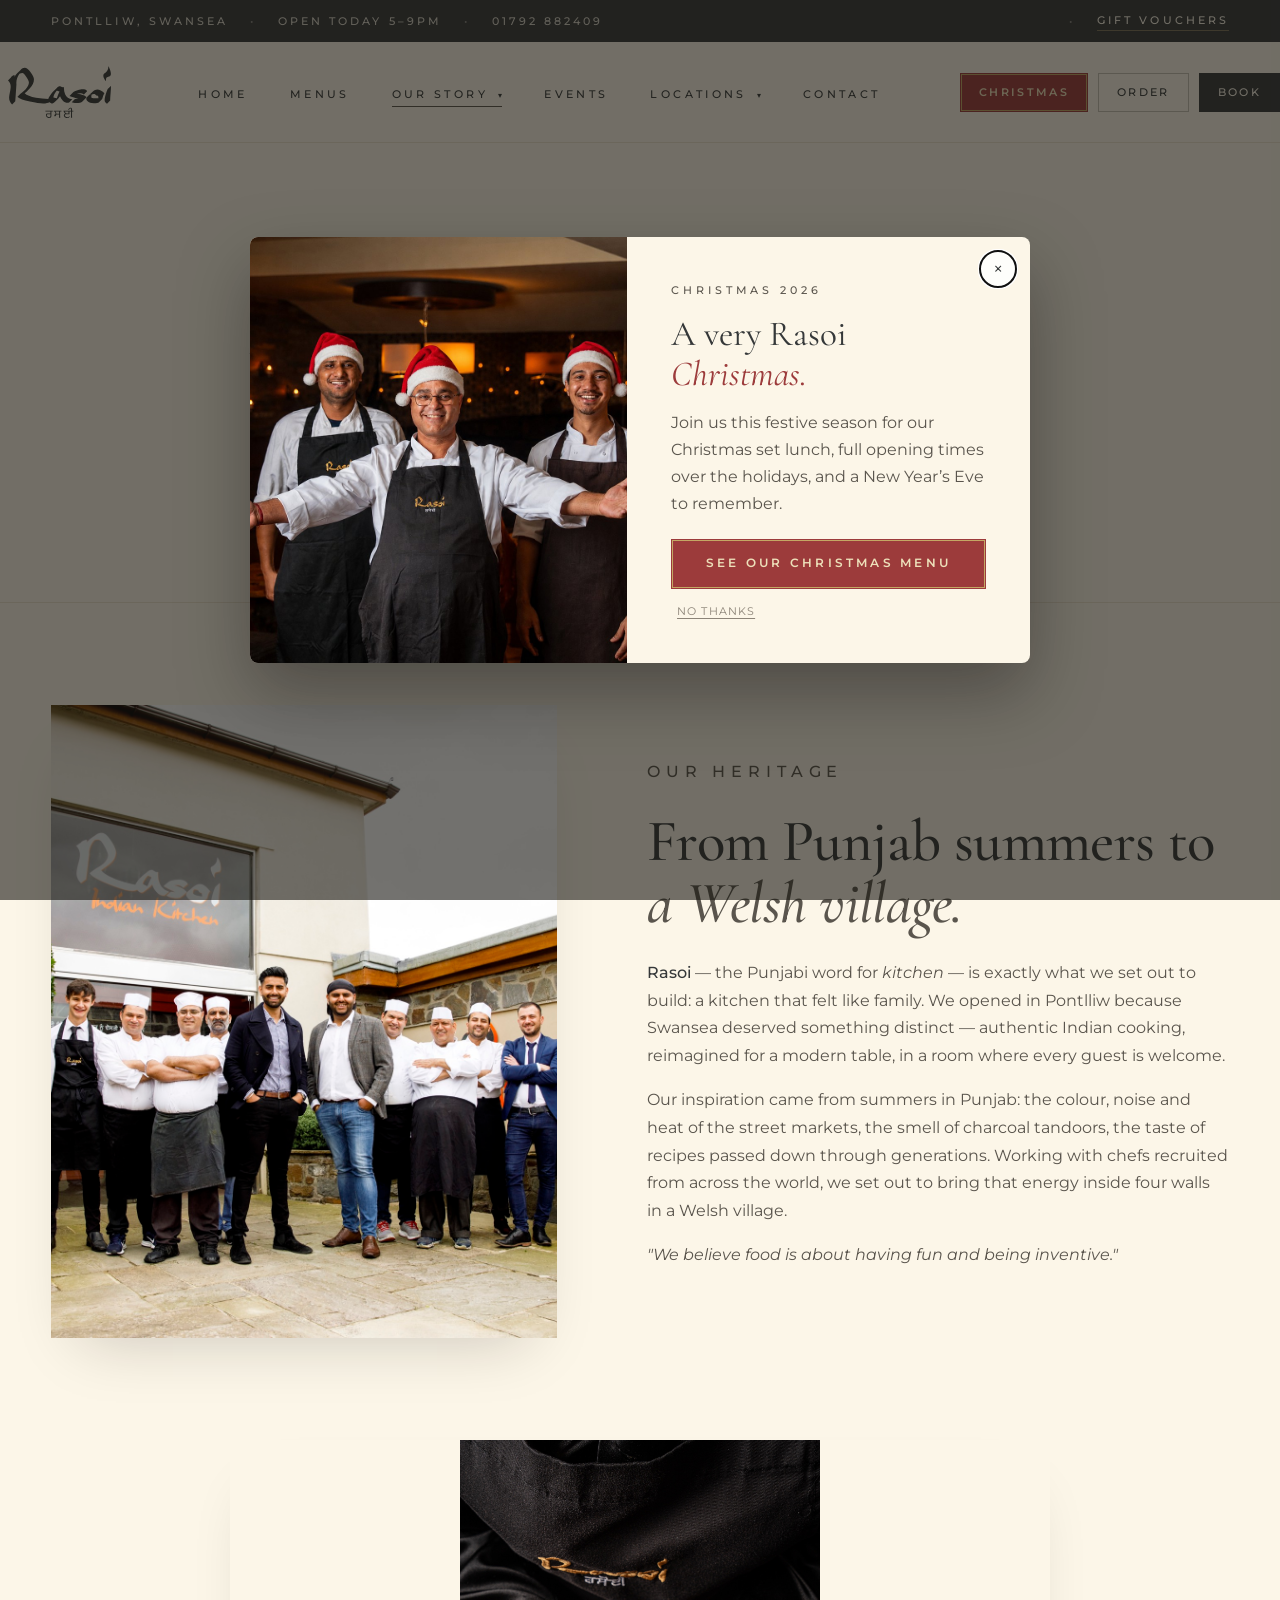
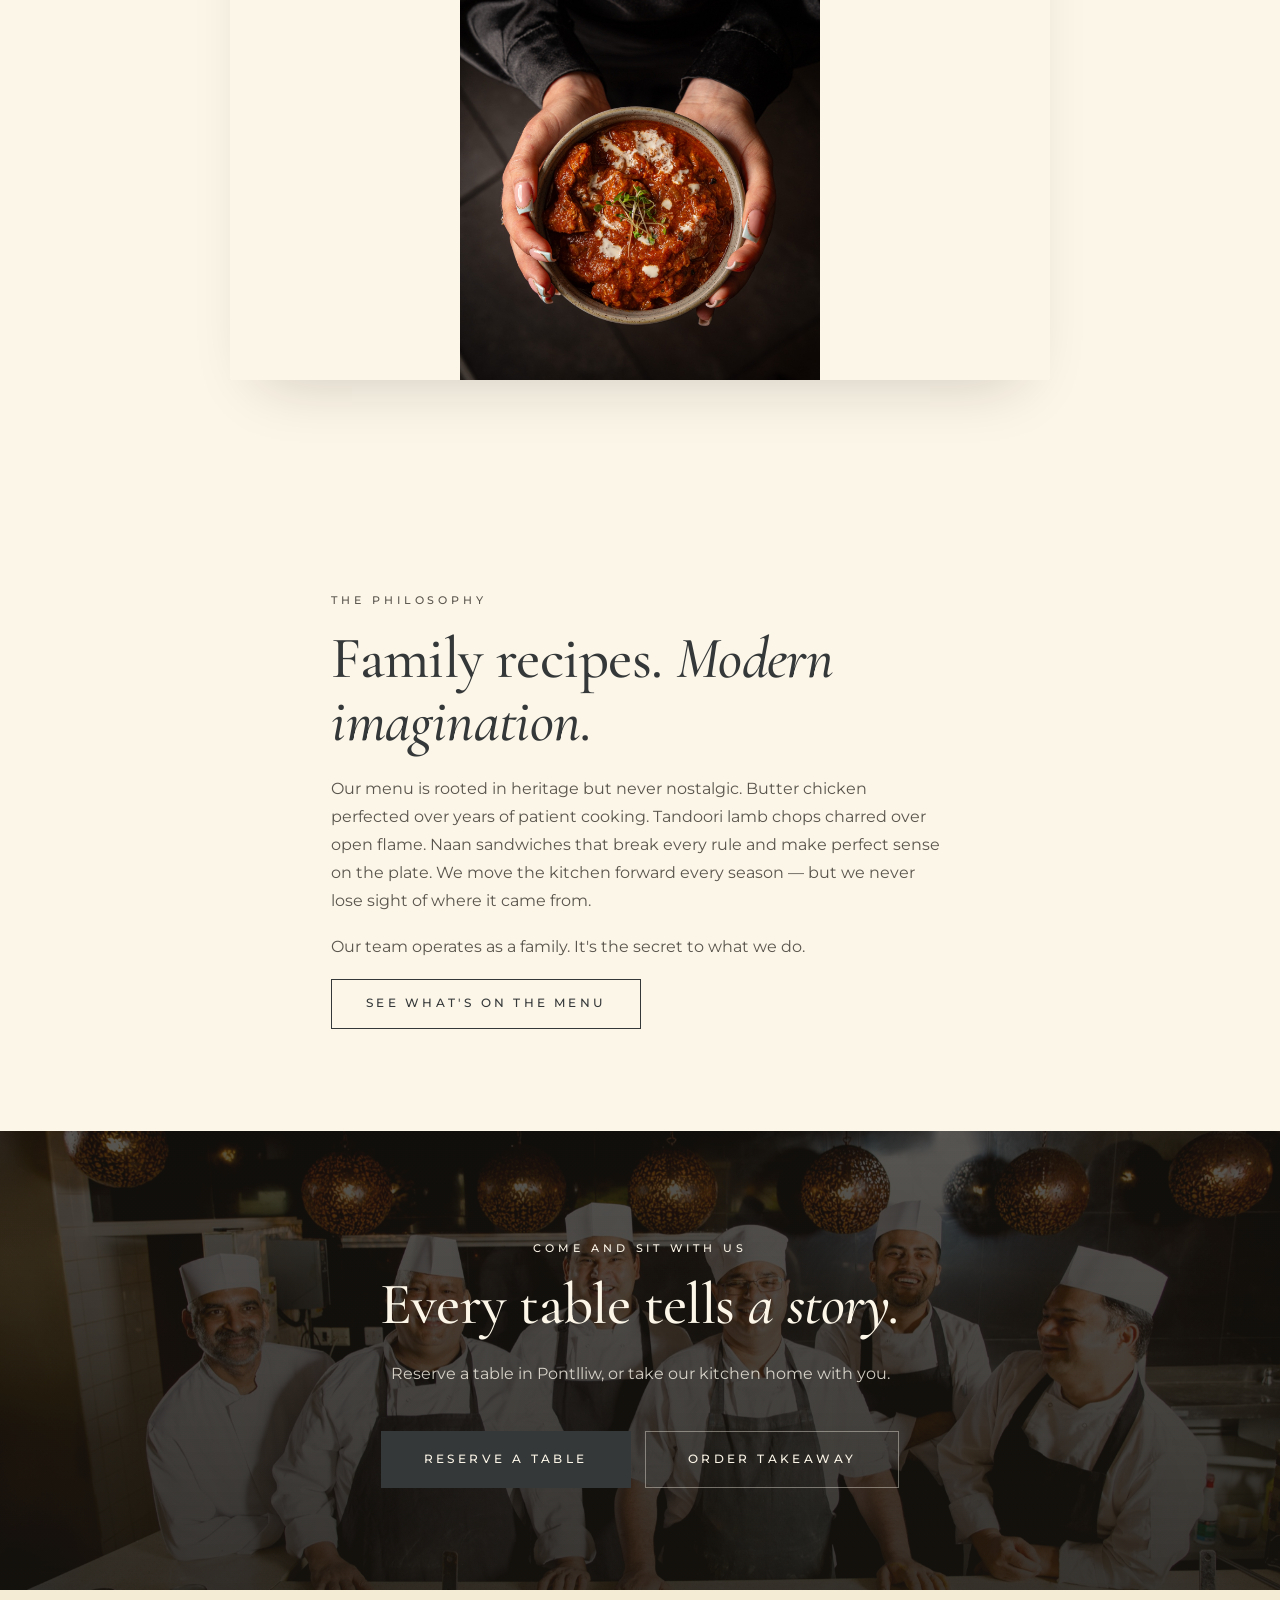
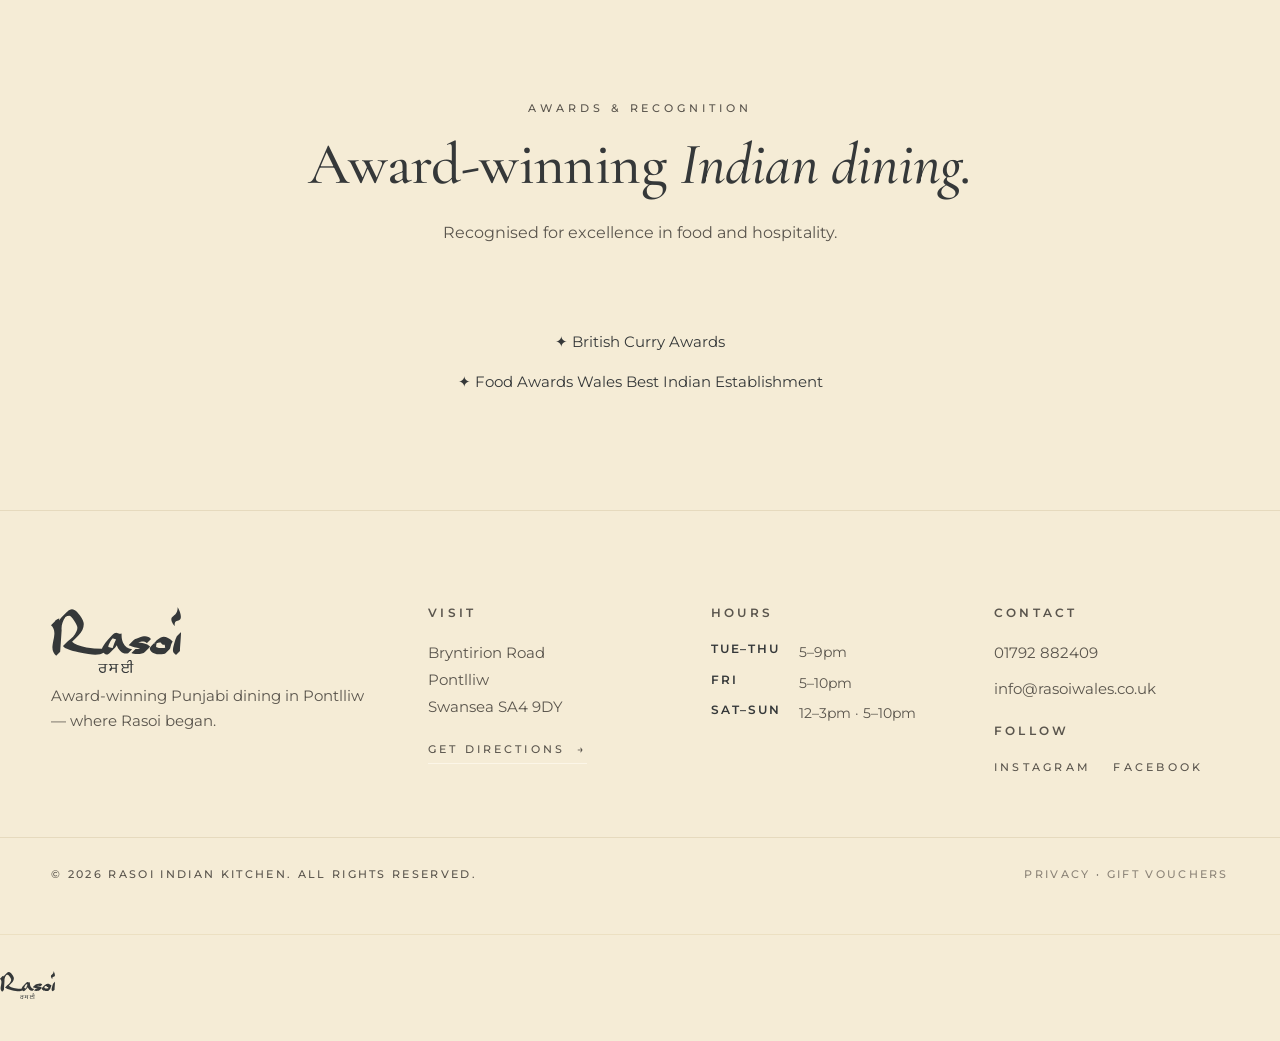
==== about.html @ b08702e2 "Show Christmas promo popup immediately instead of after a delay The 4s delay let anyone who clicked " ====
<!DOCTYPE html>
<html lang="en">
<head>
  <meta charset="UTF-8" />
  <meta name="viewport" content="width=device-width, initial-scale=1.0" />
  <title>Our Story · Rasoi Indian Kitchen</title>
  <meta name="description" content="Our story — Rasoi Indian Kitchen began in 2011 when brothers Jas and Suki Kullar converted a Pontlliw village pub into Wales' most-loved Punjabi restaurant." />
  <link rel="preconnect" href="https://fonts.googleapis.com" />
  <link rel="preconnect" href="https://fonts.gstatic.com" crossorigin />
  <link href="https://fonts.googleapis.com/css2?family=Cormorant+Garamond:ital,wght@0,400;0,500;0,600;1,400;1,500&family=Montserrat:wght@300;400;500;600&display=swap" rel="stylesheet" />
  <link rel="stylesheet" href="assets/styles.css?v=16" />
  <link rel="icon" type="image/png" href="assets/brand/Rasoi_GoldSanskrit.svg?v=2" />
  <link rel="canonical" href="https://www.rasoiindiankitchen.co.uk/about.html" />

  <style>
    /* "Come and sit with us" reserve background */
    .book::before {
      background:
        linear-gradient(180deg, rgba(23,20,15,0.72), rgba(23,20,15,0.86)),
        url('assets/images/rasoi-008.jpg') center/cover;
    }
  </style>

  <meta property="og:type" content="website" />
  <meta property="og:site_name" content="Rasoi Indian Kitchen" />
  <meta property="og:title" content="Our Story · Rasoi Indian Kitchen" />
  <meta property="og:description" content="Two brothers, family recipes and the original Rasoi — Pontlliw, since 2011." />
  <meta property="og:url" content="https://www.rasoiindiankitchen.co.uk/about.html" />
  <meta property="og:image" content="https://www.rasoiindiankitchen.co.uk/assets/images/interior-banquette.jpg" />
  <meta property="og:locale" content="en_GB" />
  <meta name="twitter:card" content="summary_large_image" />
  <meta name="twitter:image" content="https://www.rasoiindiankitchen.co.uk/assets/images/interior-banquette.jpg" />
</head>
<body>
  <div class="utility-bar">
    <div class="container utility-bar__inner">
      <span class="utility-bar__item">Pontlliw, Swansea</span>
      <span class="utility-bar__divider">•</span>
      <span class="utility-bar__item">Open today 5–9pm</span>
      <span class="utility-bar__divider">•</span>
      <a class="utility-bar__item" href="tel:01792882409">01792 882409</a>
      <span class="utility-bar__divider utility-bar__divider--push">•</span>
      <a class="utility-bar__item utility-bar__item--accent" href="https://app.squareup.com/gift/MLWVNGW1SMGBS/order" target="_blank" rel="noopener">Gift Vouchers</a>
    </div>
  </div>

  <header class="header" id="site-header">
    <div class="container header__inner">
      <a href="index.html" class="logo"><img src="assets/brand/Rasoi_GoldSanskrit.svg?v=2" alt="Rasoi" /></a>
      <nav class="nav" id="primary-nav" aria-label="Primary">
        <ul>
          <li><a href="index.html">Home</a></li>
          <li><a href="menus.html">Menus</a></li>
          <li class="has-dropdown">
            <a href="about.html" class="active" aria-haspopup="true" aria-expanded="false">Our Story <span class="caret" aria-hidden="true">▾</span></a>
            <ul class="dropdown" role="menu">
              <li role="none"><a role="menuitem" href="about.html" class="active">Our Story <span class="dropdown__sub">Family recipes &amp; heritage</span></a></li>
              <li role="none"><a role="menuitem" href="charity.html">Charity <span class="dropdown__sub">Giving back, in India &amp; the UK</span></a></li>
            </ul>
          </li>
          <li><a href="events.html">Events</a></li>
          <li class="has-dropdown">
            <a href="#" aria-haspopup="true" aria-expanded="false">Locations <span class="caret" aria-hidden="true">▾</span></a>
            <ul class="dropdown" role="menu">
              <li role="none"><a role="menuitem" href="contact.html">Rasoi Indian Kitchen <span class="dropdown__sub">Pontlliw SA4 9DY</span></a></li>
              <li role="none"><a role="menuitem" href="https://rasoiwaterfront.co.uk" target="_blank" rel="noopener">Rasoi Waterfront <span class="dropdown__sub">Swansea SA1 8PL</span></a></li>
              <li role="none"><a role="menuitem" href="https://www.rasoi-catering.co.uk/" target="_blank" rel="noopener">Rasoi Catering <span class="dropdown__sub">Outdoor &amp; off-site events</span></a></li>
            </ul>
          </li>
          <li><a href="contact.html">Contact</a></li>
          <li class="nav-mobile-extra"><a href="https://app.squareup.com/gift/MLWVNGW1SMGBS/order" target="_blank" rel="noopener">Gift Vouchers</a></li>
        </ul>
      </nav>
      <div class="header__cta">
        <a href="christmas.html" class="btn btn--christmas btn--sm">Christmas</a>
        <a href="https://rasoi-takeaway.square.site/" target="_blank" rel="noopener" class="btn btn--ghost btn--sm">Order</a>
        <a href="https://www.sevenrooms.com/landing/rasoibryntirionroad" target="_blank" rel="noopener" class="btn btn--primary btn--sm">Book</a>
      </div>
      <button class="nav-toggle" aria-expanded="false" aria-controls="primary-nav" aria-label="Toggle navigation">
        <span></span><span></span><span></span>
      </button>
    </div>
  </header>

  <section class="page-hero">
    <div class="container">
      <p class="eyebrow eyebrow--center">Our Story</p>
      <h1 class="display">A family kitchen <em>with a story to tell.</em></h1>
      <p>It started in 2011 — Jas and Suki Kullar, barely out of their teens, opening Rasoi in a quiet Pontlliw village.
        Built on family recipes, bold ambition and a desire to show Swansea a different side of Indian cooking —
        generous, modern, and rooted in something real.</p>
    </div>
  </section>

  <section class="about-lead">
    <div class="container about-lead__grid">
      <div class="about-lead__media">
        <img src="assets/images/rasoi-011.jpg" alt="The Rasoi team standing outside the Pontlliw restaurant" />
      </div>
      <div class="about-lead__copy">
        <p class="eyebrow">Our Heritage</p>
        <h2 class="display">From Punjab summers to <em>a Welsh village.</em></h2>
        <p><strong>Rasoi</strong> — the Punjabi word for <em>kitchen</em> — is exactly what we set out to build:
          a kitchen that felt like family. We opened in Pontlliw because Swansea deserved
          something distinct — authentic Indian cooking, reimagined for a modern table, in a room
          where every guest is welcome.</p>
        <p>Our inspiration came from summers in Punjab: the colour, noise and heat of the street
          markets, the smell of charcoal tandoors, the taste of recipes passed down through
          generations. Working with chefs recruited from across the world, we set out to bring
          that energy inside four walls in a Welsh village.</p>
        <p><em>"We believe food is about having fun and being inventive."</em></p>
      </div>
    </div>
  </section>

  <section class="section about-feature-image">
    <div class="container">
      <figure class="about-feature-image__wrap">
        <img src="assets/images/rasoi-035.jpg" alt="At the Rasoi pass — chef finishing a dish" loading="lazy" />
      </figure>
    </div>
  </section>

  <section class="section">
    <div class="container about-philosophy__inner">
      <div class="about-philosophy__copy">
        <p class="eyebrow">The Philosophy</p>
        <h2 class="display">Family recipes. <em>Modern imagination.</em></h2>
        <p>Our menu is rooted in heritage but never nostalgic. Butter chicken perfected over years
          of patient cooking. Tandoori lamb chops charred over open flame. Naan sandwiches that
          break every rule and make perfect sense on the plate. We move the kitchen forward every
          season — but we never lose sight of where it came from.</p>
        <p>Our team operates as a family. It's the secret to what we do.</p>
        <a href="menus.html" class="btn btn--outline">See what's on the menu</a>
      </div>
    </div>
  </section>

  <section class="section book" id="book">
    <div class="container book__inner">
      <p class="eyebrow eyebrow--center">Come and sit with us</p>
      <h2 class="display">Every table tells <em>a story.</em></h2>
      <p>Reserve a table in Pontlliw, or take our kitchen home with you.</p>
      <div class="book__ctas">
        <a href="https://www.sevenrooms.com/landing/rasoibryntirionroad" target="_blank" rel="noopener" class="btn btn--primary btn--large">Reserve a table</a>
        <a href="https://rasoi-takeaway.square.site/" target="_blank" rel="noopener" class="btn btn--ghost btn--large">Order takeaway</a>
      </div>
    </div>
  </section>

  <section class="section section--light">
    <div class="container">
      <div class="section__head section__head--center" style="text-align:center; margin-left:auto; margin-right:auto;">
        <p class="eyebrow eyebrow--center">Awards &amp; Recognition</p>
        <h2 class="display">Award-winning <em>Indian dining.</em></h2>
        <p style="max-width: 56ch; margin: 14px auto 0; color: var(--charcoal);">Recognised for excellence in food and hospitality.</p>
      </div>
      <div style="margin-top: 40px; text-align: center;">
        <ul class="plain-list" style="font-size: 16px; line-height: 2;">
          <li>✦ British Curry Awards</li>
          <li>✦ Food Awards Wales Best Indian Establishment</li>
        </ul>
      </div>
    </div>
  </section>

  <footer class="footer">
    <div class="container footer__grid">
      <div class="footer__brand">
        <img src="assets/brand/Rasoi_GoldSanskrit.svg?v=2" alt="Rasoi" class="footer__logo" />
        <p>Award-winning Punjabi dining in Pontlliw — where Rasoi began.</p>
      </div>
      <div class="footer__col">
        <h4>Visit</h4>
        <address>Bryntirion Road<br/>Pontlliw<br/>Swansea SA4 9DY</address>
        <a href="https://maps.google.com/?q=Rasoi+Indian+Kitchen+Pontlliw" target="_blank" rel="noopener" class="link-arrow link-arrow--light">Get directions</a>
      </div>
      <div class="footer__col">
        <h4>Hours</h4>
        <dl class="hours">
                    <dt>Tue–Thu</dt><dd>5–9pm</dd>
          <dt>Fri</dt><dd>5–10pm</dd>
          <dt>Sat–Sun</dt><dd>12–3pm · 5–10pm</dd>
        </dl>
      </div>
      <div class="footer__col">
        <h4>Contact</h4>
        <ul class="plain-list">
          <li><a href="tel:01792882409">01792 882409</a></li>
          <li><a href="mailto:info@rasoiwales.co.uk">info@rasoiwales.co.uk</a></li>
        </ul>
        <h4 class="mt">Follow</h4>
        <ul class="social">
          <li><a href="https://instagram.com/rasoiwales" target="_blank" rel="noopener">Instagram</a></li>
          <li><a href="https://facebook.com/rasoiindiankitchen" target="_blank" rel="noopener">Facebook</a></li>
        </ul>
      </div>
    </div>
    <div class="container footer__legal">
      <p>&copy; <span id="year">2026</span> Rasoi Indian Kitchen. All rights reserved.</p>
      <p><a href="#">Privacy</a> · <a href="https://app.squareup.com/gift/MLWVNGW1SMGBS/order" target="_blank" rel="noopener">Gift Vouchers</a></p>
    </div>
    <div class="container footer__sanskrit"><img src="assets/brand/Rasoi_GoldSanskrit.svg?v=2" alt="ਰਸੋਈ" /></div>
  </footer>

  <script src="assets/script.js?v=17"></script>
</body>
</html>
---- assets/styles.css ----
/* =====================================================
   Rasoi Waterfront — elegant cream + antique gold
   Refined serif display · Clean light sans · Minimal, image-led
   ===================================================== */

:root {
  /* Warm cream base palette — slightly lifted for a lighter feel */
  --cream:        #fcf6e8;
  --cream-2:      #f5ecd6;
  --paper:        #f0e6cb;
  --ivory:        #faf2dd;
  --sand:         #e8dcbc;

  --ink:          #353839;
  --ink-2:        #3b3731;
  --charcoal:     #5a554d;
  --muted:        #8c8478;

  --black:        #1F2228;
  --black-soft:   rgba(31,34,40,0.92);

  --gold-700:     #9b7a36;
  --gold-600:     #b29051;
  --gold-500:     #C4A764;
  --gold-400:     #d2b478;
  --gold-300:     #e0c89b;
  --gold-100:     #ede0ba;

  --border:       rgba(138,106,47,0.22);
  --border-soft:  rgba(138,106,47,0.14);

  --festive-red:  #9c3b3b;

  --bg:           var(--cream);
  --fg:           var(--ink);

  /* Typography — serif display + light sans */
  --font-display: 'Cormorant Garamond', 'Playfair Display', Georgia, serif;
  --font-body:    'Montserrat', 'Helvetica Neue', Helvetica, Arial, sans-serif;
  --font-serif:   'Cormorant Garamond', Georgia, serif;

  /* Layout */
  --container: 1280px;
  --gutter: clamp(20px, 4vw, 52px);
  --section-y: clamp(64px, 8vw, 120px);
  --radius-sm: 2px;
  --radius: 4px;
  --radius-lg: 8px;

  --easing: cubic-bezier(.2,.7,.2,1);
}

/* -------- Reset -------- */
*, *::before, *::after { box-sizing: border-box; }
html { scroll-behavior: smooth; -webkit-text-size-adjust: 100%; }
body {
  margin: 0;
  font-family: var(--font-body);
  font-weight: 400;
  color: var(--fg);
  background: var(--bg);
  line-height: 1.7;
  font-size: 16px;
  -webkit-font-smoothing: antialiased;
  -moz-osx-font-smoothing: grayscale;
}
img { max-width: 100%; display: block; height: auto; }
a { color: inherit; text-decoration: none; transition: color .25s var(--easing); }
button { font-family: inherit; cursor: pointer; border: 0; background: none; }
ul { margin: 0; padding: 0; list-style: none; }

/* -------- Typography -------- */
h1, h2, h3, h4, h5, h6 {
  font-family: var(--font-display);
  font-weight: 400;
  line-height: 1.18;
  letter-spacing: 0;
  color: var(--ink);
  margin: 0 0 0.5em;
  text-transform: none;
}

.display {
  font-family: var(--font-display);
  font-weight: 500;
  line-height: 1.06;
  letter-spacing: -0.01em;
  font-size: clamp(2.3rem, 4.6vw, 4.2rem);
  color: var(--ink);
  margin: 0 0 0.4em;
  text-transform: none;
}
.display em {
  font-style: italic;
  font-weight: 500;
  color: var(--ink);
}

h3 {
  font-weight: 500;
  font-size: clamp(1.3rem, 1.8vw, 1.55rem);
  letter-spacing: 0.01em;
}
h4 {
  font-size: 0.72rem;
  letter-spacing: 0.28em;
  color: var(--ink);
  font-weight: 600;
  text-transform: uppercase;
  font-family: var(--font-body);
}

p { margin: 0 0 1em; color: var(--charcoal); }
.lead {
  font-size: clamp(1rem, 1.15vw, 1.12rem);
  color: var(--charcoal);
  max-width: 58ch;
  font-weight: 400;
  line-height: 1.75;
}

.eyebrow {
  display: inline-block;
  font-family: var(--font-body);
  font-size: 0.68rem;
  font-weight: 500;
  letter-spacing: 0.36em;
  text-transform: uppercase;
  color: var(--charcoal);
  margin: 0 0 1.5em;
  padding: 0;
  position: relative;
}
.eyebrow::before {
  display: none;
}
.eyebrow--center {
  padding: 0;
}
.eyebrow--center::before,
.eyebrow--center::after {
  display: none;
}
.eyebrow--center::before { left: 0; }
.eyebrow--center::after { right: 0; }

.ornament {
  display: none;
}
.ornament::before,
.ornament::after {
  display: none;
}
.ornament__diamond {
  display: none;
}

/* -------- Layout -------- */
.container {
  max-width: var(--container);
  margin: 0 auto;
  padding: 0 var(--gutter);
}
.section { padding: var(--section-y) 0; background: var(--cream); }
.section--ivory { background: var(--ivory); }
.section--paper { background: var(--paper); }
.section--light { background: var(--cream-2); }
.section--dark  { background: var(--black); color: var(--cream); }
.section--dark h1,
.section--dark h2,
.section--dark h3,
.section--dark h4,
.section--dark .display { color: var(--cream); }
.section--dark .display em { color: var(--cream); }
.section--dark p, .section--dark .lead { color: rgba(247,242,230,0.78); }
.section--dark .eyebrow { color: rgba(247,242,230,0.6); }
.section--dark .eyebrow::before,
.section--dark .eyebrow::after { display: none; }

.section__head { max-width: 680px; margin: 0 0 80px; }
.section__head--center { margin-left: auto; margin-right: auto; text-align: center; }
.section__foot { text-align: center; margin-top: 72px; }

.mt { margin-top: 1.4rem; }

/* -------- Buttons -------- */
.btn {
  display: inline-flex;
  align-items: center;
  justify-content: center;
  gap: 10px;
  padding: 14px 34px;
  font-family: var(--font-body);
  font-size: 0.72rem;
  font-weight: 500;
  letter-spacing: 0.28em;
  text-transform: uppercase;
  border-radius: 0;
  border: 1px solid transparent;
  transition: all .3s var(--easing);
  white-space: nowrap;
  cursor: pointer;
}
.btn--large { padding: 17px 42px; font-size: 0.76rem; }
.btn--primary {
  background: var(--ink);
  color: var(--cream);
  border-color: var(--ink);
}
.btn--primary:hover { background: var(--charcoal); border-color: var(--charcoal); color: var(--cream); }
.btn--outline {
  background: transparent;
  color: var(--ink);
  border-color: var(--ink);
}
.btn--outline:hover { background: var(--ink); color: var(--cream); }
.btn--ghost {
  background: transparent;
  color: var(--cream);
  border-color: rgba(247,242,230,0.4);
}
.btn--ghost:hover { background: rgba(247,242,230,0.08); border-color: var(--cream); color: var(--cream); }
.btn--gold {
  background: var(--ink);
  color: var(--cream);
  border-color: var(--ink);
}
.btn--gold:hover { background: var(--charcoal); border-color: var(--charcoal); }
.btn--christmas {
  background: var(--festive-red);
  color: var(--gold-100);
  border-color: var(--festive-red);
  font-weight: 600;
  box-shadow: 0 0 0 1px var(--gold-500) inset;
}
.btn--christmas:hover {
  background: #7d2f2f;
  border-color: #7d2f2f;
  color: #fff;
}

.link-arrow {
  display: inline-flex;
  align-items: center;
  gap: 12px;
  font-family: var(--font-body);
  font-size: 0.7rem;
  font-weight: 500;
  letter-spacing: 0.28em;
  text-transform: uppercase;
  color: var(--charcoal);
  padding-bottom: 4px;
  border-bottom: 1px solid var(--charcoal);
  align-self: flex-start;
}
.link-arrow::after { content: "→"; transition: transform .25s var(--easing); }
.link-arrow:hover::after { transform: translateX(5px); }
.link-arrow:hover { color: var(--ink); }
.link-arrow--light { color: var(--cream); border-color: var(--cream); }
.link-arrow--light:hover { color: var(--cream); }

/* -------- Utility bar -------- */
.utility-bar {
  background: var(--ink);
  color: var(--cream);
  font-size: 0.68rem;
  letter-spacing: 0.28em;
  text-transform: uppercase;
  padding: 11px 0;
  font-weight: 500;
}
.utility-bar__inner {
  display: flex;
  gap: 22px;
  justify-content: center;
  flex-wrap: wrap;
  align-items: center;
}
.utility-bar__item { color: var(--cream); opacity: 0.82; }
.utility-bar__item:hover { color: var(--cream); opacity: 1; }
.utility-bar__divider { color: var(--cream); opacity: 0.4; }

/* -------- Header -------- */
.header {
  position: sticky;
  top: 0;
  z-index: 50;
  background: var(--cream);
  border-bottom: 1px solid var(--border-soft);
  transition: background .3s var(--easing), box-shadow .3s var(--easing);
}
.header.is-scrolled {
  background: rgba(250,246,238,0.94);
  backdrop-filter: blur(10px);
  -webkit-backdrop-filter: blur(10px);
  box-shadow: 0 4px 22px rgba(23,20,15,0.08);
}
.header__inner {
  display: grid;
  grid-template-columns: auto 1fr auto;
  align-items: center;
  gap: 32px;
  padding: 22px 0;
}
.logo {
  display: flex;
  flex-direction: column;
  align-items: center;
  line-height: 1;
  padding: 2px 8px;
}
.logo img { height: 52px; width: auto; display: block; }
.logo__sub {
  display: block;
  font-family: var(--font-serif);
  font-size: 0.72rem;
  color: var(--charcoal);
  letter-spacing: 0.12em;
  margin-top: 4px;
}

.nav ul {
  display: flex;
  gap: 42px;
  justify-content: center;
}
.nav a {
  font-family: var(--font-body);
  font-size: 0.7rem;
  font-weight: 500;
  letter-spacing: 0.3em;
  text-transform: uppercase;
  color: var(--ink);
  padding: 6px 0;
  position: relative;
}
.nav a::after {
  content: "";
  position: absolute;
  left: 50%; right: 50%;
  bottom: 0;
  height: 1px;
  background: var(--charcoal);
  transition: all .3s var(--easing);
}
.nav a:hover::after, .nav a.active::after { left: 0; right: 0; }
.nav a:hover, .nav a.active { color: var(--ink); }

/* Dropdown menu */
.has-dropdown { position: relative; }
.has-dropdown > a .caret {
  display: inline-block;
  font-size: 0.7em;
  margin-left: 4px;
  transition: transform .25s var(--easing);
  letter-spacing: 0;
}
.has-dropdown:hover > a .caret { transform: translateY(2px); }
.dropdown {
  position: absolute;
  top: calc(100% + 14px);
  left: 50%;
  transform: translateX(-50%) translateY(-6px);
  min-width: 280px;
  background-color: #fcf6e8 !important;
  background-image: none !important;
  border: 1px solid var(--border);
  box-shadow: 0 24px 60px -8px rgba(23,20,15,0.45), 0 4px 12px rgba(23,20,15,0.18);
  padding: 12px 0;
  list-style: none;
  margin: 0;
  display: flex !important;
  flex-direction: column;
  gap: 0;
  visibility: hidden;
  opacity: 0;
  pointer-events: none;
  z-index: 100;
  isolation: isolate;
}
/* Invisible hover bridge so the cursor can travel from trigger → dropdown
   without crossing a dead zone that closes the menu. */
.dropdown::before {
  content: "";
  position: absolute;
  top: -18px;
  left: 0;
  right: 0;
  height: 18px;
  background: transparent;
}
.has-dropdown:hover .dropdown,
.has-dropdown:focus-within .dropdown,
.has-dropdown.is-open .dropdown {
  visibility: visible !important;
  opacity: 1 !important;
  pointer-events: auto !important;
  transform: translateX(-50%) translateY(0);
}
.dropdown li { width: 100%; }
.dropdown a {
  display: block;
  padding: 14px 24px;
  font-family: var(--font-body);
  text-transform: none;
  letter-spacing: 0.02em;
  font-size: 0.92rem;
  font-weight: 500;
  color: var(--ink);
  border-bottom: 1px solid var(--border-soft);
}
.dropdown li:last-child a { border-bottom: none; }
.dropdown a::after { display: none; }
.dropdown a:hover { background: var(--ivory); color: var(--ink); }
.dropdown__sub {
  display: block;
  font-size: 0.66rem;
  letter-spacing: 0.16em;
  text-transform: uppercase;
  color: var(--charcoal);
  font-weight: 400;
  margin-top: 4px;
}

/* Utility bar accent + push spacer */
.utility-bar__divider--push { margin-left: auto; }
.utility-bar__item--accent {
  color: var(--cream) !important;
  opacity: 1 !important;
  border-bottom: 1px solid rgba(228,200,139,0.4);
  padding-bottom: 1px;
}
.utility-bar__item--accent:hover { color: #fff !important; border-color: var(--cream); }

/* Compact button + header CTA stack */
.btn--sm {
  padding: 10px 18px;
  font-size: 0.66rem;
  letter-spacing: 0.22em;
}
.header__cta {
  display: flex;
  gap: 10px;
  align-items: center;
}
/* Inline icon (e.g. takeaway bag on Order button) */
.btn-icon {
  display: inline-block;
  vertical-align: -2px;
  margin-right: 6px;
  flex-shrink: 0;
}
.btn--sm .btn-icon { width: 12px; height: 12px; margin-right: 5px; vertical-align: -1px; }
.header__cta .btn--ghost {
  color: var(--ink);
  border-color: rgba(23,20,15,0.25);
  background: transparent;
}
.header__cta .btn--ghost:hover {
  background: rgba(23,20,15,0.04);
  border-color: var(--ink);
  color: var(--ink);
}

.nav-toggle {
  display: none;
  width: 40px;
  height: 40px;
  flex-direction: column;
  justify-content: center;
  gap: 5px;
  padding: 0 8px;
}
.nav-toggle span {
  height: 1px;
  background: var(--ink);
  transition: all .3s var(--easing);
}

/* -------- Hero — image-led, minimal text -------- */
.hero {
  position: relative;
  min-height: min(72vh, 680px);
  display: flex;
  align-items: center;
  color: var(--cream);
  overflow: hidden;
  isolation: isolate;
  background: var(--black);
}
.hero__media { position: absolute; inset: 0; z-index: -1; }
.hero__media img { width: 100%; height: 100%; object-fit: cover; opacity: 0.7; }
.hero__overlay {
  position: absolute; inset: 0;
  background:
    linear-gradient(180deg, rgba(23,20,15,0.38) 0%, rgba(23,20,15,0.22) 45%, rgba(23,20,15,0.65) 100%);
}
.hero__content {
  padding: 90px 0 100px;
  max-width: 780px;
  text-align: center;
  margin: 0 auto;
}
.hero__content .eyebrow { color: var(--cream); }
.hero__content .eyebrow::before,
.hero__content .eyebrow::after { display: none; }
.hero .display {
  color: var(--cream);
  font-weight: 500;
  font-size: clamp(2.6rem, 5.4vw, 4.8rem);
  line-height: 1.04;
  margin-bottom: 30px;
  letter-spacing: -0.01em;
}
.hero .display em { color: var(--cream); font-style: italic; font-weight: 500; }
.hero .lead {
  color: rgba(247,242,230,0.82);
  max-width: 52ch;
  margin-left: auto; margin-right: auto;
  font-size: 1.02rem;
}
.hero__tagline {
  font-family: var(--font-body);
  font-size: 0.72rem;
  letter-spacing: 0.28em;
  text-transform: uppercase;
  color: var(--cream);
  margin: -12px 0 0;
  font-weight: 500;
}
.hero__ctas {
  display: flex;
  gap: 14px;
  flex-wrap: wrap;
  justify-content: center;
  margin: 48px 0 0;
}
.hero__ctas .btn--primary {
  background: var(--cream);
  color: var(--ink);
  border-color: var(--cream);
}
.hero__ctas .btn--primary:hover { background: var(--charcoal); border-color: var(--charcoal); }
.hero__scroll {
  position: absolute;
  left: 50%;
  bottom: 30px;
  transform: translateX(-50%);
  width: 20px;
  height: 36px;
  border: 1px solid rgba(230,207,160,0.55);
  border-radius: 12px;
  display: flex;
  justify-content: center;
  padding-top: 6px;
  z-index: 2;
}
.hero__scroll span {
  width: 2px; height: 7px; background: var(--cream);
  border-radius: 2px;
  animation: scroll-bump 1.8s infinite var(--easing);
}
@keyframes scroll-bump {
  0%, 100% { transform: translateY(0); opacity: 1; }
  50% { transform: translateY(10px); opacity: 0.3; }
}

/* -------- Story -------- */
.story { background: var(--cream); color: var(--ink); position: relative; }
.story__grid {
  display: grid;
  grid-template-columns: 1fr 1fr;
  gap: clamp(48px, 7vw, 112px);
  align-items: center;
}
.story__copy { max-width: 520px; }
.story__copy p { color: var(--charcoal); font-size: 1.02rem; }
.story__copy strong { color: var(--ink); font-weight: 500; }
.story__media { position: relative; }
.story__media img {
  aspect-ratio: 4/5;
  object-fit: cover;
  box-shadow: 0 30px 60px -30px rgba(23,20,15,0.25);
}
.story__badge {
  position: absolute;
  right: -16px; bottom: 32px;
  background: var(--cream);
  color: var(--ink);
  width: 140px;
  height: 140px;
  display: flex;
  flex-direction: column;
  align-items: center;
  justify-content: center;
  text-align: center;
  padding: 12px;
  border: 1px solid var(--charcoal);
  box-shadow: 0 20px 40px -20px rgba(23,20,15,0.2);
}
.story__badge-num {
  font-family: var(--font-display);
  font-weight: 500;
  font-style: italic;
  font-size: 2.4rem;
  color: var(--charcoal);
  line-height: 1;
}
.story__badge-label {
  font-family: var(--font-body);
  font-size: 0.6rem;
  letter-spacing: 0.3em;
  text-transform: uppercase;
  color: var(--charcoal);
  margin-top: 8px;
  line-height: 1.4;
  font-weight: 500;
}

/* -------- Signature dishes -------- */
.signature { background: var(--ivory); color: var(--ink); }
.signature__grid {
  display: grid;
  grid-template-columns: repeat(3, 1fr);
  gap: 28px;
}
.dish-card {
  background: var(--cream);
  border: 1px solid var(--border-soft);
  overflow: hidden;
  transition: transform .35s var(--easing), box-shadow .35s var(--easing), border-color .3s;
}
.dish-card:hover { transform: translateY(-4px); border-color: var(--charcoal); box-shadow: 0 30px 50px -30px rgba(23,20,15,0.18); }
.dish-card__media {
  aspect-ratio: 4/3;
  overflow: hidden;
  position: relative;
}
.dish-card__media img {
  width: 100%; height: 100%;
  object-fit: cover;
  transition: transform .7s var(--easing);
}
.dish-card:hover .dish-card__media img { transform: scale(1.04); }
.dish-card__body { padding: 30px 30px 34px; }
.dish-card__body h3 { margin-bottom: 10px; color: var(--ink); }
.dish-card__body p { color: var(--charcoal); margin: 0; font-size: 0.95rem; }

/* -------- Offers -------- */
.offers { background: var(--cream); }
.offers__grid {
  display: grid;
  gap: 88px;
}
.offer-card {
  display: grid;
  grid-template-columns: 1fr 1fr;
  align-items: center;
  gap: clamp(40px, 6vw, 96px);
}
.offer-card--flipped .offer-card__image { order: 2; }
.offer-card__image {
  position: relative;
  overflow: hidden;
}
.offer-card__image img {
  aspect-ratio: 5/4;
  object-fit: cover;
  box-shadow: 0 30px 60px -35px rgba(23,20,15,0.25);
}
.offer-card__content .display {
  font-size: clamp(2.4rem, 4.6vw, 3.6rem);
  margin: 14px 0 22px;
}
.offer-card__content p { color: var(--charcoal); font-size: 1rem; max-width: 46ch; }
.offer-card__price {
  font-family: var(--font-display);
  font-style: italic;
  font-size: 1.2rem;
  color: var(--charcoal);
  margin: 22px 0 28px;
  display: block;
}
.offer-card__price strong { color: var(--ink); font-weight: 500; font-size: 1.8rem; margin-left: 4px; font-style: normal; }
.offer-card__meta {
  display: block;
  font-family: var(--font-body);
  font-size: 0.66rem;
  letter-spacing: 0.3em;
  text-transform: uppercase;
  color: var(--charcoal);
  margin-bottom: 14px;
  font-weight: 500;
}

/* -------- Rasoi Charity -------- */
.charity {
  background: var(--cream);
  border-top: 1px solid var(--border-soft);
  border-bottom: 1px solid var(--border-soft);
}
.charity__intro {
  max-width: 760px;
  margin: 0 auto;
  text-align: center;
}
.charity__intro .display {
  font-size: clamp(2.2rem, 4.4vw, 3.4rem);
  margin: 14px 0 28px;
}
.charity__intro p {
  color: var(--charcoal);
  font-size: 1.06rem;
  line-height: 1.85;
  max-width: 62ch;
  margin: 0 auto;
}

.charity__close {
  max-width: 640px;
  margin: 52px auto 0;
  text-align: center;
  color: var(--charcoal);
  font-size: 0.98rem;
  line-height: 1.78;
}

/* ============================================
   Charity page — full layout (Waterfront-style)
   ============================================ */

/* Stats band */
.charity-stats {
  padding: 64px 0;
  background: var(--cream-2);
  border-top: 1px solid var(--border);
  border-bottom: 1px solid var(--border);
}
.charity-stats__grid {
  list-style: none; padding: 0; margin: 0;
  display: grid; grid-template-columns: repeat(3, 1fr);
  gap: 40px;
  text-align: center;
}
.charity-stat { display: flex; flex-direction: column; align-items: center; gap: 12px; }
.charity-stat__num {
  font-family: var(--font-display);
  font-size: clamp(2.6rem, 4.5vw, 3.8rem);
  font-weight: 500;
  color: var(--charcoal);
  line-height: 1;
  letter-spacing: 0.01em;
}
.charity-stat__label {
  font-family: var(--font-body);
  font-size: 0.74rem;
  letter-spacing: 0.18em;
  text-transform: uppercase;
  color: var(--ink);
  max-width: 280px;
  line-height: 1.55;
}

/* Feature block: Faith in Families lead story */
.charity-feature {
  padding: 110px 0;
}
.charity-feature__inner {
  display: grid;
  grid-template-columns: 1.05fr 1fr;
  gap: 80px;
  align-items: center;
}
.charity-feature__media { margin: 0; position: relative; }
.charity-feature__media img {
  width: 100%;
  height: auto;
  display: block;
  border-radius: 2px;
  box-shadow: 0 24px 60px -28px rgba(0,0,0,0.3);
}
.charity-feature__media figcaption {
  margin-top: 14px;
  font-family: var(--font-body);
  font-size: 0.78rem;
  letter-spacing: 0.06em;
  color: var(--ink);
  opacity: 0.65;
  font-style: italic;
}
.charity-feature__copy .eyebrow { margin-bottom: 14px; }
.charity-feature__copy h2 { margin: 0 0 22px; }
.charity-feature__copy p { margin: 0 0 18px; }

/* Pull quote */
.pull-quote {
  margin: 28px 0;
  padding: 22px 28px;
  border-left: 2px solid var(--charcoal);
  background: var(--cream-2);
}
.pull-quote p {
  font-family: var(--font-display);
  font-style: italic;
  font-size: 1.15rem;
  line-height: 1.45;
  color: var(--ink);
  margin: 0 0 10px;
}
.pull-quote cite {
  display: block;
  font-family: var(--font-body);
  font-style: normal;
  font-size: 0.74rem;
  letter-spacing: 0.18em;
  text-transform: uppercase;
  color: var(--charcoal);
}

/* Photo gallery row */
.charity-gallery {
  padding-bottom: 110px;
}
.charity-gallery__grid {
  display: grid;
  grid-template-columns: 1fr 1fr;
  gap: 24px;
}
.charity-gallery__grid figure { margin: 0; }
.charity-gallery__grid img {
  width: 100%;
  height: 100%;
  min-height: 320px;
  object-fit: cover;
  display: block;
  border-radius: 2px;
}
.charity-gallery__caption {
  margin-top: 18px;
  text-align: center;
  font-size: 0.74rem;
  letter-spacing: 0.18em;
  text-transform: uppercase;
  color: var(--ink);
  opacity: 0.6;
}

/* India / pillars block */
.charity-block {
  padding: 110px 0;
  background: var(--cream-2);
  border-top: 1px solid var(--border);
  border-bottom: 1px solid var(--border);
}
.charity-block__head {
  text-align: center;
  max-width: 720px;
  margin: 0 auto 60px;
}
.charity-block__head h2 { margin: 14px 0 18px; }
.charity-block__head p { font-size: 1.05rem; line-height: 1.65; color: var(--ink); opacity: 0.85; }
.charity-block__pillars {
  display: grid;
  grid-template-columns: repeat(3, 1fr);
  gap: 40px;
}
.charity-pillar {
  background: var(--cream);
  padding: 36px 32px;
  border: 1px solid var(--border);
  border-radius: 2px;
}
.charity-pillar .eyebrow { margin: 0 0 12px; color: var(--charcoal); }
.charity-pillar h3 {
  font-family: var(--font-display);
  font-size: 1.5rem;
  font-weight: 500;
  margin: 0 0 14px;
  color: var(--ink);
}
.charity-pillar p { margin: 0; line-height: 1.65; color: var(--ink); opacity: 0.88; }

/* Inline secondary card (The Wallich) */
.charity-card {
  max-width: 760px;
  margin: 0 auto;
  text-align: center;
  padding: 48px 40px;
  border: 1px solid var(--border);
  border-radius: 2px;
  background: var(--cream);
}
.charity-card .eyebrow { margin-bottom: 12px; }
.charity-card h3 { margin: 0 0 16px; font-size: 1.9rem; }
.charity-card p { margin: 0 0 18px; }

/* Mobile */
@media (max-width: 960px) {
  .charity-feature { padding: 70px 0; }
  .charity-feature__inner { grid-template-columns: 1fr; gap: 40px; }
  .charity-block { padding: 70px 0; }
  .charity-block__head { margin-bottom: 40px; }
  .charity-block__pillars { grid-template-columns: 1fr; gap: 20px; }
  .charity-gallery { padding-bottom: 70px; }
  .charity-gallery__grid { grid-template-columns: 1fr; gap: 16px; }
  .charity-gallery__grid img { min-height: 260px; }
}
@media (max-width: 720px) {
  .charity-stats { padding: 48px 0; }
  .charity-stats__grid { grid-template-columns: 1fr; gap: 32px; }
  .charity-card { padding: 36px 24px; }
  .pull-quote { padding: 18px 22px; }
  .pull-quote p { font-size: 1.05rem; }
}

/* -------- Gift Vouchers strip -------- */
.vouchers {
  background: var(--ink);
  color: var(--cream);
  padding: 64px 0;
  border-top: 1px solid var(--border);
  border-bottom: 1px solid var(--border);
}
.vouchers__inner {
  display: flex;
  justify-content: space-between;
  align-items: center;
  gap: 40px;
  flex-wrap: wrap;
}
.vouchers__copy { flex: 1 1 460px; }
.vouchers__copy .eyebrow { color: var(--cream); }
.vouchers__copy .display {
  font-size: clamp(1.7rem, 3vw, 2.4rem);
  color: var(--cream);
  margin: 8px 0 12px;
}
.vouchers__copy .display em { color: var(--ink); }
.vouchers__copy p {
  color: rgba(247,239,223,0.78);
  margin: 0;
  font-size: 0.98rem;
  max-width: 52ch;
}
.vouchers .btn--outline {
  border-color: var(--cream);
  color: var(--cream);
}
.vouchers .btn--outline:hover {
  background: var(--cream);
  color: var(--ink);
}

@media (max-width: 960px) {
  .charity-stats { grid-template-columns: 1fr 1fr; }
}

/* -------- Atmosphere -------- */
.atmosphere {
  background: var(--cream);
  color: var(--ink);
  padding: 0 0 var(--section-y);
  overflow: hidden;
}
.atmosphere__grid {
  display: grid;
  grid-template-columns: 1.2fr 1fr 1.4fr;
  height: 62vh;
  max-height: 620px;
  min-height: 400px;
  gap: 4px;
}
.atmosphere__grid figure { margin: 0; overflow: hidden; position: relative; }
.atmosphere__grid img { width: 100%; height: 100%; object-fit: cover; }
.atmosphere__copy {
  padding-top: var(--section-y);
  max-width: 640px;
}
.atmosphere__copy .display { font-size: clamp(2.4rem, 5vw, 4rem); }

/* -------- Events teaser -------- */
.events-teaser { background: var(--ivory); color: var(--ink); }
.events-teaser__grid {
  display: grid;
  grid-template-columns: 1fr 1fr;
  gap: clamp(40px, 6vw, 88px);
  align-items: center;
}
.events-teaser__media img {
  aspect-ratio: 5/4;
  object-fit: cover;
  box-shadow: 0 30px 60px -30px rgba(23,20,15,0.2);
}
.events-teaser__media--portrait img {
  aspect-ratio: 3/4;
  object-fit: cover;
  object-position: center;
  width: 100%;
  height: auto;
  max-height: 720px;
}

/* -------- Instagram strip -------- */
.instagram { background: var(--cream); padding: var(--section-y) 0 calc(var(--section-y) - 24px); }
.instagram .section__head { margin-bottom: 44px; }
.instagram__handle {
  font-family: var(--font-body);
  font-size: 0.78rem;
  letter-spacing: 0.16em;
  color: var(--charcoal);
  font-weight: 400;
  margin: 10px 0 0;
}
.instagram__handle a {
  color: var(--charcoal);
  text-decoration: none;
  border-bottom: 1px solid var(--cream);
  padding-bottom: 1px;
  transition: color .2s var(--easing), border-color .2s var(--easing);
}
.instagram__handle a:hover { color: var(--charcoal); border-color: var(--charcoal); }
.insta-tile { margin: 0; }
.instagram__grid {
  display: grid;
  grid-template-columns: repeat(6, 1fr);
  gap: 6px;
}
.insta-tile {
  position: relative;
  display: block;
  aspect-ratio: 1/1;
  overflow: hidden;
  background: var(--ink);
}
.insta-tile img {
  width: 100%; height: 100%;
  object-fit: cover;
  transition: transform .6s var(--easing), opacity .3s var(--easing);
}
.insta-tile::after {
  content: "";
  position: absolute; inset: 0;
  background: rgba(26,23,18,0);
  transition: background .3s var(--easing);
}
.insta-tile__icon {
  position: absolute;
  inset: 0;
  margin: auto;
  width: 34px; height: 34px;
  color: var(--cream);
  opacity: 0;
  transition: opacity .3s var(--easing);
  z-index: 1;
  display: flex; align-items: center; justify-content: center;
}
.insta-tile:hover img { transform: scale(1.04); opacity: 0.75; }
.insta-tile:hover::after { background: rgba(26,23,18,0.35); }
.insta-tile:hover .insta-tile__icon { opacity: 1; }

/* Live Instagram feed via Behold */
.instagram__feed {
  margin-top: 36px;
}
.instagram__feed behold-widget {
  display: block;
  width: 100%;
  --behold-row-gap: 6px;
  --behold-column-gap: 6px;
}

/* -------- Book CTA -------- */
.book {
  position: relative;
  color: var(--cream);
  text-align: center;
  overflow: hidden;
  isolation: isolate;
  background: var(--black);
}
.book::before {
  content: "";
  position: absolute; inset: 0;
  background:
    linear-gradient(180deg, rgba(23,20,15,0.78), rgba(23,20,15,0.9)),
    url('images/interior-candle.jpg') center/cover;
  z-index: -1;
}
.book__inner {
  max-width: 720px;
  margin: 0 auto;
}
.book .display { color: var(--cream); }
.book .display em { color: var(--cream); }
.book p {
  color: rgba(247,242,230,0.82);
  max-width: 52ch;
  margin-left: auto; margin-right: auto;
}
.book .eyebrow { color: var(--cream); }
.book .eyebrow::before,
.book .eyebrow::after { background: var(--cream); }
.book__ctas {
  display: flex;
  gap: 14px;
  justify-content: center;
  flex-wrap: wrap;
  margin-top: 44px;
}

/* -------- Footer -------- */
.footer {
  background: var(--cream-2);
  color: var(--ink);
  padding: 96px 0 34px;
  border-top: 1px solid var(--border-soft);
}
.footer__grid {
  display: grid;
  grid-template-columns: 1.4fr 1fr 1fr 1fr;
  gap: 48px;
  padding-bottom: 60px;
  border-bottom: 1px solid var(--border-soft);
}
.footer__logo { width: 130px; margin-bottom: 10px; }
.footer__brand .logo__sub {
  font-family: var(--font-serif);
  font-size: 0.9rem;
  color: var(--charcoal);
  margin-bottom: 18px;
}
.footer__brand p { color: var(--charcoal); max-width: 34ch; font-size: 0.95rem; }
.footer h4 { color: var(--charcoal); margin-bottom: 20px; }
.footer address { font-style: normal; margin-bottom: 14px; color: var(--charcoal); font-size: 0.95rem; line-height: 1.75; }
.footer a { color: var(--charcoal); }
.footer a:hover { color: var(--charcoal); }
.hours { display: grid; grid-template-columns: auto 1fr; gap: 6px 18px; margin: 0; color: var(--charcoal); font-size: 0.9rem; }
.hours dt { font-weight: 600; color: var(--ink); letter-spacing: 0.16em; text-transform: uppercase; font-size: 0.72rem; font-family: var(--font-body); }
.hours dd { margin: 0; }
.plain-list li { margin-bottom: 10px; font-size: 0.95rem; }
.social { display: flex; gap: 22px; font-size: 0.68rem; letter-spacing: 0.3em; text-transform: uppercase; font-weight: 500; }
.social a { border-bottom: 1px solid transparent; padding-bottom: 3px; }
.social a:hover { border-color: var(--charcoal); }

.footer__legal {
  display: flex;
  justify-content: space-between;
  padding-top: 28px;
  font-size: 0.66rem;
  letter-spacing: 0.22em;
  text-transform: uppercase;
  color: var(--muted);
  flex-wrap: wrap;
  gap: 16px;
  font-family: var(--font-body);
  font-weight: 500;
}
.footer__legal a { color: var(--muted); }
.footer__legal a:hover { color: var(--charcoal); }

/* -------- Garden Suite block (events page) -------- */
.garden-suite {
  background: var(--cream);
  border: 1px solid var(--border-soft);
  border-radius: var(--radius);
  padding: clamp(36px, 5vw, 60px) clamp(28px, 5vw, 56px);
  max-width: 880px;
  margin: 56px auto 0;
}
.garden-suite .eyebrow { margin-bottom: 14px; }
.garden-suite__copy h3 { margin: 0 0 18px; font-size: clamp(1.6rem, 3vw, 2.1rem); }
.garden-suite__copy p { color: var(--charcoal); margin: 0 0 22px; line-height: 1.7; }
.garden-suite__list {
  list-style: none;
  padding: 0;
  margin: 0 0 28px;
  display: grid;
  grid-template-columns: repeat(2, 1fr);
  gap: 10px 28px;
}
.garden-suite__list li {
  font-family: var(--font-display);
  font-size: 1.08rem;
  color: var(--ink);
  position: relative;
  padding-left: 18px;
}
.garden-suite__list li::before {
  content: "✦";
  position: absolute;
  left: 0;
  top: 1px;
  color: var(--charcoal);
  font-size: 0.7em;
}
@media (max-width: 600px) {
  .garden-suite__list { grid-template-columns: 1fr; }
}

/* -------- About page · feature image block -------- */
.about-feature-image {
  padding-top: 0;
}
.about-feature-image__wrap {
  margin: 0 auto;
  max-width: 820px;
  text-align: center;
}
.about-feature-image__wrap img {
  width: 100%;
  height: auto;
  max-height: 540px;
  object-fit: contain;
  border-radius: 2px;
  box-shadow: 0 30px 60px -30px rgba(23,20,15,0.2);
}

/* -------- About page · centred Philosophy block -------- */
.about-philosophy__inner {
  max-width: 720px;
  margin: 0 auto;
  text-align: left;
}
.about-philosophy__copy h2 { margin: 0 0 22px; }
.about-philosophy__copy p { margin: 0 0 18px; line-height: 1.75; color: var(--charcoal); }

/* -------- Footer Sanskrit signature -------- */
.footer__sanskrit {
  text-align: center;
  padding: 36px 0 8px;
  border-top: 1px solid rgba(196,167,100,0.18);
  margin-top: 40px;
}
.footer__sanskrit img {
  height: 28px;
  width: auto;
  opacity: 1;
}

/* -------- Page hero (interior pages) -------- */
.page-hero {
  background: var(--cream);
  color: var(--ink);
  padding: 120px 0 100px;
  text-align: center;
  position: relative;
  border-bottom: 1px solid var(--border-soft);
}
.page-hero .display {
  color: var(--ink);
}
.page-hero .display em { color: var(--ink); }
.page-hero p { color: var(--charcoal); max-width: 60ch; margin: 14px auto 0; font-size: 1.02rem; }

/* Image-backed variant */
.page-hero--image {
  background: var(--black);
  color: var(--cream);
  padding: 0;
  min-height: min(56vh, 520px);
  display: flex;
  align-items: center;
  justify-content: center;
  overflow: hidden;
  border-bottom: none;
}
.page-hero__media {
  position: absolute;
  inset: 0;
  z-index: 0;
}
.page-hero__media img {
  width: 100%;
  height: 100%;
  object-fit: cover;
  opacity: 0.62;
}
.page-hero__overlay {
  position: absolute;
  inset: 0;
  background: linear-gradient(180deg, rgba(23,20,15,0.35) 0%, rgba(23,20,15,0.25) 40%, rgba(23,20,15,0.70) 100%);
}
.page-hero__content {
  position: relative;
  z-index: 1;
  padding: 110px 0 100px;
  max-width: 720px;
}
.page-hero--image .eyebrow { color: var(--cream); }
.page-hero--image .display { color: var(--cream); }
.page-hero--image .display em { color: var(--cream); }
.page-hero--image p { color: rgba(247,239,223,0.82); }
@media (max-width: 600px) {
  .page-hero--image { min-height: min(48vh, 420px); }
  .page-hero__content { padding: 80px 0 70px; }
}

/* -------- Menus page -------- */
.menu-grid {
  display: grid;
  grid-template-columns: repeat(3, 1fr);
  gap: 28px;
  margin-top: 56px;
}
.menu-card {
  background: var(--cream);
  border: 1.5px solid var(--charcoal);
  padding: 44px 36px;
  display: flex;
  flex-direction: column;
  gap: 16px;
  transition: transform .3s var(--easing), box-shadow .3s var(--easing), border-color .3s;
  position: relative;
}
.menu-card:hover {
  transform: translateY(-3px);
  box-shadow: 0 30px 50px -30px rgba(23,20,15,0.18);
  border-color: var(--charcoal);
}
.menu-card__label {
  font-family: var(--font-body);
  font-size: 0.64rem;
  letter-spacing: 0.3em;
  text-transform: uppercase;
  color: var(--charcoal);
  font-weight: 500;
}
.menu-card h3 { margin: 0; color: var(--ink); font-family: var(--font-display); font-weight: 500; font-size: 1.4rem; letter-spacing: 0; }
.menu-card p { color: var(--charcoal); margin: 0 0 auto; font-size: 0.95rem; }
.menu-card .link-arrow { margin-top: 12px; }

/* -------- Rasoi Catering banner (events page) -------- */
.catering-banner {
  position: relative;
  background: var(--black);
  color: var(--cream);
  overflow: hidden;
  isolation: isolate;
}
.catering-banner__media {
  position: absolute;
  inset: 0;
  z-index: 0;
}
.catering-banner__media img {
  width: 100%; height: 100%;
  object-fit: cover;
  opacity: 0.42;
}
.catering-banner__overlay {
  position: absolute;
  inset: 0;
  background: linear-gradient(180deg, rgba(23,20,15,0.55) 0%, rgba(23,20,15,0.40) 50%, rgba(23,20,15,0.70) 100%);
}
.catering-banner__content {
  position: relative;
  z-index: 1;
  text-align: center;
  padding: clamp(80px, 10vw, 140px) 0;
  max-width: 760px;
  margin: 0 auto;
}
.catering-banner .eyebrow { color: var(--cream); }
.catering-banner .display { color: var(--cream); font-size: clamp(2.2rem, 4.4vw, 3.6rem); }
.catering-banner .display em { color: var(--cream); }
.catering-banner__content p {
  color: rgba(247,239,223,0.85);
  font-size: 1.05rem;
  line-height: 1.7;
  max-width: 60ch;
  margin: 18px auto 32px;
}
.catering-banner__ctas {
  display: flex;
  gap: 14px;
  justify-content: center;
  flex-wrap: wrap;
}
.catering-banner .btn--primary {
  background: var(--charcoal);
  color: var(--ink);
  border-color: var(--charcoal);
}
.catering-banner .btn--primary:hover { background: var(--cream); border-color: var(--cream); }

/* Contact combined block */
.contact-block__lines { margin-top: 14px; margin-bottom: 14px; }
.contact-block__lines li { font-size: 0.96rem; color: var(--charcoal); margin-bottom: 6px; }
.contact-block__lines a { color: var(--charcoal); border-bottom: 1px solid transparent; }
.contact-block__lines a:hover { border-color: var(--charcoal); }

/* Menu image strip */
.menu-strip { background: var(--cream); padding: 0 0 0; }
.menu-strip__grid {
  display: grid;
  grid-template-columns: repeat(4, 1fr);
  gap: 4px;
}
.menu-strip figure { margin: 0; aspect-ratio: 1/1; overflow: hidden; }
.menu-strip img { width: 100%; height: 100%; object-fit: cover; transition: transform .8s var(--easing); }
.menu-strip figure:hover img { transform: scale(1.04); }
@media (max-width: 960px) {
  .menu-strip__grid { grid-template-columns: repeat(2, 1fr); }
}

/* -------- About page -------- */
.about-lead { padding: var(--section-y) 0; background: var(--cream); color: var(--ink); }
.about-lead__grid {
  display: grid;
  grid-template-columns: 1fr 1.15fr;
  gap: clamp(40px, 7vw, 96px);
  align-items: center;
}
.about-lead p { color: var(--charcoal); font-size: 1.02rem; }
.about-lead strong { color: var(--ink); font-weight: 500; }
.about-lead em { color: var(--charcoal); font-style: italic; }
.about-lead__media img {
  aspect-ratio: 4/5;
  object-fit: cover;
  box-shadow: 0 30px 60px -30px rgba(23,20,15,0.22);
}
.awards {
  display: grid;
  grid-template-columns: repeat(4, 1fr);
  gap: 22px;
  margin-top: 56px;
}
.award {
  border: 1px solid var(--border);
  padding: 40px 20px 32px;
  text-align: center;
  background: var(--cream);
  transition: all .3s var(--easing);
}
.award:hover { border-color: var(--charcoal); background: var(--ivory); }
.award__year {
  font-family: var(--font-display);
  font-style: italic;
  font-weight: 500;
  font-size: 2.1rem;
  color: var(--charcoal);
  display: block;
  margin-bottom: 8px;
}
.award__label {
  font-family: var(--font-body);
  font-size: 0.68rem;
  letter-spacing: 0.24em;
  text-transform: uppercase;
  color: var(--charcoal);
  line-height: 1.5;
  font-weight: 500;
}
.awards--single {
  grid-template-columns: minmax(260px, 360px);
  justify-content: center;
  margin-top: 36px;
}
.awards--single .award {
  padding: 48px 40px 40px;
}
.section-lede {
  max-width: 620px;
  margin: 8px auto 0;
  text-align: center;
  color: var(--charcoal);
  font-size: 1.02rem;
  line-height: 1.65;
}
.section--dark .section-lede {
  color: rgba(247, 239, 223, 0.78);
}

/* -------- Events page -------- */
.event-types {
  display: grid;
  grid-template-columns: repeat(3, 1fr);
  gap: 24px;
  margin-top: 56px;
}
.event-type {
  padding: 44px 34px;
  border: 1px solid var(--border-soft);
  background: var(--cream);
  transition: all .3s var(--easing);
}
.event-type:hover { border-color: var(--charcoal); transform: translateY(-3px); }
.event-type__icon {
  width: 46px; height: 46px;
  border: 1px solid var(--charcoal);
  display: flex; align-items: center; justify-content: center;
  color: var(--charcoal);
  font-family: var(--font-display);
  font-size: 1.1rem;
  font-weight: 500;
  margin-bottom: 22px;
  border-radius: 50%;
}
.event-type h3 { color: var(--ink); margin-bottom: 10px; }
.event-type p { color: var(--charcoal); margin: 0; font-size: 0.95rem; }

/* Numbered steps */
.steps { list-style: none; padding: 0; margin: 0; counter-reset: step; }
.steps li {
  padding: 24px 0 24px 72px;
  position: relative;
  border-bottom: 1px solid var(--border-soft);
}
.steps li:last-child { border-bottom: 0; }
.steps li strong { color: var(--ink); display: block; margin-bottom: 4px; font-family: var(--font-display); font-weight: 500; font-size: 1.2rem; letter-spacing: 0; text-transform: none; }
.steps li span.step-detail { color: var(--charcoal); font-size: 0.97rem; }
.steps li::before {
  counter-increment: step;
  content: counter(step);
  position: absolute;
  left: 0; top: 22px;
  width: 46px; height: 46px;
  background: transparent;
  border: 1px solid var(--charcoal);
  color: var(--charcoal);
  display: flex; align-items: center; justify-content: center;
  font-family: var(--font-display);
  font-style: italic;
  font-weight: 500;
  font-size: 1.15rem;
  border-radius: 50%;
}

/* Enquiry form */
.enquiry-form {
  margin: 44px auto 0;
  display: grid;
  gap: 18px;
  text-align: left;
  max-width: 620px;
}
.enquiry-form label { display: grid; gap: 8px; }
.enquiry-form .label {
  font-family: var(--font-body);
  font-size: 0.64rem;
  letter-spacing: 0.3em;
  text-transform: uppercase;
  color: var(--cream);
  font-weight: 500;
}
.enquiry-form input,
.enquiry-form select,
.enquiry-form textarea {
  padding: 14px 16px;
  background: rgba(247,242,230,0.06);
  border: 1px solid rgba(230,207,160,0.3);
  color: var(--cream);
  font-family: inherit;
  font-size: 0.95rem;
  border-radius: 0;
  transition: border-color .2s var(--easing);
}
.enquiry-form input:focus,
.enquiry-form select:focus,
.enquiry-form textarea:focus {
  outline: 0;
  border-color: var(--cream);
}
.enquiry-form textarea { resize: vertical; min-height: 110px; }
.form-row-2 { display: grid; grid-template-columns: 1fr 1fr; gap: 18px; }

/* -------- Contact page -------- */
.contact-grid {
  display: grid;
  grid-template-columns: 1fr 1fr;
  gap: clamp(32px, 5vw, 72px);
  align-items: start;
}
.contact-block h3 { color: var(--ink); font-family: var(--font-display); font-weight: 500; font-size: 1.6rem; letter-spacing: 0; }
.contact-block address { font-style: normal; color: var(--charcoal); line-height: 1.85; }
.contact-block + .contact-block { margin-top: 52px; padding-top: 52px; border-top: 1px solid var(--border-soft); }
.contact-map {
  overflow: hidden;
  border: 1px solid var(--border-soft);
}
.contact-map iframe { width: 100%; height: 560px; border: 0; display: block; }

/* -------- Responsive -------- */
@media (max-width: 960px) {
  .header__inner { grid-template-columns: auto 1fr auto auto; gap: 14px; }
  .header__cta {
    display: flex;
    gap: 8px;
    align-items: center;
    order: 2;
    justify-self: end;
  }
  .header__cta .btn--sm { padding: 8px 14px; font-size: 0.6rem; letter-spacing: 0.16em; }
  .nav {
    position: fixed;
    inset: 0 0 0 30%;
    background: var(--cream);
    padding: 110px 40px 40px;
    transform: translateX(100%);
    transition: transform .3s var(--easing);
    box-shadow: -20px 0 40px rgba(23,20,15,0.12);
    border-left: 1px solid var(--border-soft);
  }
  .nav.is-open { transform: translateX(0) !important; }
  .nav ul { flex-direction: column; gap: 24px; align-items: flex-start; }
  .nav a { font-size: 0.85rem; }

  /* On mobile, dropdowns become inline accordions inside the slide-in panel */
  .has-dropdown { width: 100%; }
  .has-dropdown > a .caret { display: inline-block; }
  .dropdown {
    position: static !important;
    transform: none !important;
    min-width: 0 !important;
    width: 100% !important;
    background-color: transparent !important;
    border: none !important;
    box-shadow: none !important;
    padding: 0 !important;
    margin: 16px 0 0 16px !important;
    visibility: hidden;
    opacity: 0;
    pointer-events: none;
    max-height: 0;
    overflow: hidden;
    isolation: auto !important;
  }
  .dropdown::before { display: none; }
  .has-dropdown.is-open .dropdown {
    visibility: visible !important;
    opacity: 1 !important;
    pointer-events: auto !important;
    max-height: 600px;
  }
  .dropdown li { margin-bottom: 18px; }
  .dropdown a {
    padding: 0 !important;
    border-bottom: none !important;
    font-size: 0.78rem !important;
    color: var(--ink) !important;
  }
  .dropdown a:hover { background: transparent !important; color: var(--charcoal) !important; }
  .dropdown__sub { color: var(--charcoal); margin-top: 4px; }
  .nav-toggle { display: flex; order: 3; justify-self: end; margin-left: 4px; }
  .nav-toggle.is-active span:nth-child(1) { transform: translateY(6.5px) rotate(45deg); }
  .nav-toggle.is-active span:nth-child(2) { opacity: 0; }
  .nav-toggle.is-active span:nth-child(3) { transform: translateY(-6.5px) rotate(-45deg); }

  .utility-bar { display: none; }

  .story__grid,
  .offer-card,
  .events-teaser__grid,
  .about-lead__grid,
  .contact-grid { grid-template-columns: 1fr; }

  .offer-card--flipped .offer-card__image { order: 0; }

  .signature__grid,
  .menu-grid,
  .event-types { grid-template-columns: 1fr 1fr; gap: 18px; }

  .instagram__grid { grid-template-columns: repeat(3, 1fr); }

  .atmosphere__grid { grid-template-columns: 1fr 1fr; grid-auto-rows: 220px; height: auto; max-height: none; }
  .atmosphere__grid figure:nth-child(3) { grid-column: 1 / -1; }

  .footer__grid { grid-template-columns: 1fr 1fr; gap: 32px; }

  .awards { grid-template-columns: 1fr 1fr; }

  .story__badge { width: 110px; height: 110px; right: 10px; bottom: 20px; }
  .story__badge-num { font-size: 2rem; }

  .form-row-2 { grid-template-columns: 1fr; }
}

@media (max-width: 600px) {
  .header__cta .btn--sm { padding: 7px 11px; font-size: 0.55rem; }
  .charity-stats { grid-template-columns: 1fr; }
  .charity__intro { margin-bottom: 40px; }
  .charity__close { margin-top: 36px; }
  .signature__grid, .menu-grid, .event-types { grid-template-columns: 1fr; }
  .instagram__grid { grid-template-columns: repeat(2, 1fr); }
  .footer__grid { grid-template-columns: 1fr; }
  .awards { grid-template-columns: 1fr 1fr; }
  .hero__content { padding: 100px 0 120px; }
  .atmosphere__grid { grid-template-columns: 1fr; grid-auto-rows: 260px; }
  .atmosphere__grid figure:nth-child(3) { grid-column: auto; }
  .book__ctas .btn { width: 100%; }
  .footer__legal { flex-direction: column; text-align: left; }
  .eyebrow, .eyebrow--center { padding-left: 48px; padding-right: 0; }
  .eyebrow--center::after { display: none; }
}

@media (max-width: 420px) {
  .header__cta { gap: 6px; }
  .header__cta .btn--sm { padding: 6px 9px; font-size: 0.5rem; letter-spacing: 0.12em; }
}

/* =========================================================
   Menus page — Dishoom-inspired editorial layout
   Tabs · Accordion categories · Name · dot-leader · price
   ========================================================= */

/* Sticky tab bar */
.menu-tabs {
  position: sticky;
  top: 0;
  z-index: 30;
  background: var(--cream);
  border-bottom: 1px solid var(--border);
  box-shadow: 0 1px 0 rgba(0,0,0,0.02);
}
.menu-tabs .container { padding-top: 0; padding-bottom: 0; }
.menu-tabs__list {
  list-style: none;
  margin: 0;
  padding: 0;
  display: flex;
  gap: clamp(6px, 1.6vw, 22px);
  overflow-x: auto;
  scrollbar-width: none;
  -ms-overflow-style: none;
  white-space: nowrap;
  align-items: center;
  min-height: 56px;
}
.menu-tabs__list::-webkit-scrollbar { display: none; }
.menu-tabs__list li { margin: 0; padding: 0; }

.menu-tab {
  font-family: var(--font-body);
  font-size: 0.78rem;
  letter-spacing: 0.18em;
  text-transform: uppercase;
  font-weight: 500;
  color: var(--charcoal);
  background: transparent;
  border: 0;
  padding: 18px 4px;
  cursor: pointer;
  position: relative;
  transition: color .25s var(--easing);
  -webkit-tap-highlight-color: transparent;
}
.menu-tab::after {
  content: "";
  position: absolute;
  left: 0; right: 0; bottom: 8px;
  height: 2px;
  background: var(--charcoal);
  transform: scaleX(0);
  transform-origin: center;
  transition: transform .35s var(--easing);
}
.menu-tab:hover { color: var(--ink); }
.menu-tab.is-active { color: var(--charcoal); }
.menu-tab.is-active::after { transform: scaleX(1); }

/* Pane container */
.menu-section { padding: clamp(48px, 7vw, 96px) 0 clamp(72px, 9vw, 140px); background: var(--cream); }
.menu-section__inner { max-width: 880px; margin: 0 auto; }

.menu-pane { display: none; }
.menu-pane.is-active { display: block; }
.menu-pane[hidden] { display: none; }

.menu-pane__intro {
  max-width: 640px;
  margin: 0 auto 48px;
  text-align: center;
  color: var(--charcoal);
  font-family: var(--font-serif);
  font-size: clamp(1.05rem, 1.4vw, 1.2rem);
  font-style: italic;
  line-height: 1.55;
}

.menu-pane__legend {
  text-align: center;
  font-size: 0.72rem;
  letter-spacing: 0.22em;
  text-transform: uppercase;
  color: var(--muted);
  margin: -28px 0 40px;
}
.menu-pane__legend strong { color: var(--charcoal); font-weight: 600; }

/* Category accordion */
.menu-cat {
  border-top: 1px solid var(--border-soft);
  padding: 0;
}
.menu-cat:last-of-type { border-bottom: 1px solid var(--border-soft); }

.menu-cat > summary {
  list-style: none;
  cursor: pointer;
  display: flex;
  align-items: baseline;
  justify-content: space-between;
  padding: 26px 0;
  font-family: var(--font-display);
  font-weight: 500;
  color: var(--ink);
  -webkit-tap-highlight-color: transparent;
  transition: color .2s var(--easing);
}
.menu-cat > summary::-webkit-details-marker { display: none; }
.menu-cat > summary:hover { color: var(--charcoal); }

.menu-cat__name {
  font-size: clamp(1.6rem, 2.6vw, 2.2rem);
  letter-spacing: 0.005em;
  line-height: 1.2;
}
.menu-cat__chev {
  font-family: var(--font-body);
  font-size: 1.5rem;
  font-weight: 300;
  color: var(--charcoal);
  width: 28px;
  text-align: center;
  transition: transform .35s var(--easing);
  user-select: none;
}
.menu-cat[open] > summary .menu-cat__chev {
  transform: rotate(45deg);
}

.menu-cat__body {
  padding: 4px 0 36px;
  display: grid;
  gap: 26px;
  animation: menuCatFade .35s var(--easing);
}
.menu-cat__body--cols {
  grid-template-columns: 1fr 1fr;
  column-gap: 56px;
}
.menu-cat__note {
  font-family: var(--font-serif);
  font-style: italic;
  color: var(--charcoal);
  font-size: 1rem;
  margin: 0 0 18px;
  grid-column: 1 / -1;
}

@keyframes menuCatFade {
  from { opacity: 0; transform: translateY(-4px); }
  to   { opacity: 1; transform: none; }
}

/* Individual dish — name and price together, no leader, diet in description */
.dish { padding: 0; }
.dish__head { display: block; }
.dish__head h4 {
  font-family: var(--font-display);
  font-size: 1.28rem;
  font-weight: 600;
  color: var(--ink);
  margin: 0;
  letter-spacing: 0.005em;
  line-height: 1.35;
}
.price {
  font-family: var(--font-display);
  font-size: 1.15rem;
  font-weight: 600;
  color: var(--charcoal);
  letter-spacing: 0.01em;
  margin-left: 10px;
  white-space: nowrap;
}

.dish p {
  margin: 7px 0 0;
  color: var(--ink-2);
  font-size: 1rem;
  line-height: 1.6;
  max-width: 70ch;
}

/* Diet markers — small uppercase tag, sits inline at end of description */
.diet {
  display: inline-block;
  font-family: var(--font-body);
  font-size: 0.62rem;
  font-weight: 600;
  letter-spacing: 0.2em;
  text-transform: uppercase;
  color: var(--charcoal);
  margin-left: 6px;
  padding: 1px 6px;
  border: 1px solid var(--border);
  border-radius: 999px;
  background: var(--cream-2);
  vertical-align: 1px;
  white-space: nowrap;
}
.dish p .diet { vertical-align: 2px; }

/* Compact one-line dish (breads, drinks, spirits) — name + price + diet only */
.dish--line h4 {
  display: flex;
  flex-wrap: wrap;
  align-items: baseline;
  gap: 4px 10px;
}

/* Mobile tweaks */
@media (max-width: 720px) {
  .menu-tab {
    font-size: 0.7rem;
    letter-spacing: 0.14em;
    padding: 16px 2px;
  }
  .menu-cat > summary { padding: 22px 0; }
  .menu-cat__name { font-size: 1.4rem; }
  .menu-cat__body--cols { grid-template-columns: 1fr; column-gap: 0; }
  .dish__head h4 { font-size: 1.12rem; }
  .price { font-size: 1.08rem; }
  .dish p { font-size: 0.96rem; }
  .menu-pane__intro { font-size: 1rem; margin-bottom: 32px; }
  .diet { font-size: 0.55rem; padding: 1px 6px; letter-spacing: 0.14em; }
}

/* Single-column events-teaser variant (How It Works without image) */
.events-teaser--single .events-teaser__copy--center {
  max-width: 760px;
  margin: 0 auto;
  text-align: center;
}
.events-teaser--single .events-teaser__copy--center .steps {
  max-width: 580px;
  margin-left: auto;
  margin-right: auto;
  text-align: left;
}

/* Allergen advisory notice on the menu page */
.menu-allergen-note {
  margin: 64px auto 0;
  padding: 24px 28px;
  max-width: 760px;
  font-size: 0.84rem;
  line-height: 1.7;
  color: var(--charcoal);
  background: var(--cream-2);
  border: 1px solid var(--border-soft);
  border-radius: var(--radius);
  text-align: center;
  font-family: var(--font-body);
}
.menu-allergen-note strong { color: var(--ink); font-weight: 600; }
.menu-allergen-note .diet { font-size: 0.55rem; padding: 1px 5px; }
@media (max-width: 720px) {
  .menu-allergen-note {
    margin-top: 40px;
    padding: 20px 18px;
    font-size: 0.78rem;
  }
}

/* Mobile-only Gift Vouchers nav item — visible only when mobile menu is open */
.nav-mobile-extra { display: none; }
@media (max-width: 1024px) {
  .nav-mobile-extra { display: list-item; }
  .nav-mobile-extra a {
    color: var(--cream) !important;
    letter-spacing: 0.18em;
    text-transform: uppercase;
    font-size: 0.78rem !important;
    padding-top: 14px;
    border-top: 1px solid rgba(255,255,255,0.08);
    display: inline-block;
    margin-top: 8px;
  }
  .nav-mobile-extra a::before {
    content: "✦";
    color: var(--charcoal);
    margin-right: 8px;
    font-size: 0.7rem;
  }
}

/* -------- Christmas opening hours -------- */
.christmas-hours {
  max-width: 640px;
  margin: 40px auto 0;
  border-top: 1px solid var(--border);
}
.christmas-hours__row {
  display: flex;
  justify-content: space-between;
  gap: 24px;
  padding: 14px 4px;
  border-bottom: 1px solid var(--border);
  font-family: var(--font-body);
  font-size: 0.95rem;
  color: var(--ink-2);
}
.christmas-hours__row span:first-child { font-weight: 500; }
.christmas-hours__row span:last-child { color: var(--charcoal); white-space: nowrap; }
.christmas-hours__row--closed span:last-child {
  color: var(--festive-red);
  font-weight: 600;
  text-transform: uppercase;
  letter-spacing: 0.06em;
  font-size: 0.85rem;
}
.christmas-hours__row--highlight { background: var(--ivory); }
.christmas-hours__row--highlight span:last-child { color: var(--gold-700); font-weight: 600; }

@media (max-width: 560px) {
  .christmas-hours__row { font-size: 0.85rem; }
}

.christmas-hours-section {
  padding: 36px 0;
  background: var(--ivory);
  border-top: 1px solid var(--border);
  border-bottom: 1px solid var(--border);
}
.christmas-hours--compact {
  max-width: 560px;
  margin-top: 18px;
}
.christmas-hours--compact .christmas-hours__row {
  padding: 9px 4px;
  font-size: 0.85rem;
}
.christmas-hours--compact .christmas-hours__row--closed span:last-child { font-size: 0.75rem; }

/* -------- Motion -------- */
.reveal { opacity: 0; transform: translateY(20px); transition: opacity .7s var(--easing), transform .7s var(--easing); }
.reveal.is-visible { opacity: 1; transform: none; }

@media (prefers-reduced-motion: reduce) {
  *, *::before, *::after {
    animation-duration: 0.01ms !important;
    transition-duration: 0.01ms !important;
  }
  html { scroll-behavior: auto; }
}

/* -------- Promo modal -------- */
.promo-modal {
  position: fixed;
  inset: 0;
  z-index: 200;
  display: flex;
  align-items: center;
  justify-content: center;
  padding: 20px;
  background: rgba(23,20,15,0.6);
  opacity: 0;
  visibility: hidden;
  transition: opacity .35s var(--easing), visibility 0s linear .35s;
}
.promo-modal.is-open {
  opacity: 1;
  visibility: visible;
  transition: opacity .35s var(--easing);
}
.promo-modal__card {
  position: relative;
  display: grid;
  grid-template-columns: 1fr 1fr;
  max-width: 780px;
  width: 100%;
  max-height: 90vh;
  overflow: auto;
  background: var(--cream);
  border-radius: var(--radius-lg);
  box-shadow: 0 30px 70px rgba(15,12,8,0.35);
  transform: translateY(24px) scale(0.98);
  transition: transform .35s var(--easing);
}
.promo-modal.is-open .promo-modal__card { transform: translateY(0) scale(1); }
.promo-modal__media { position: relative; min-height: 220px; }
.promo-modal__media img { width: 100%; height: 100%; object-fit: cover; }
.promo-modal__body {
  padding: clamp(28px, 4vw, 44px);
  display: flex;
  flex-direction: column;
  align-items: flex-start;
  gap: 14px;
}
.promo-modal__body .eyebrow { margin: 0; }
.promo-modal__body h2 {
  margin: 0;
  font-family: var(--font-display);
  font-size: clamp(1.7rem, 3vw, 2.2rem);
  line-height: 1.15;
}
.promo-modal__body h2 em { color: var(--festive-red); font-style: italic; }
.promo-modal__body p { margin: 0; color: var(--charcoal); }
.promo-modal__actions { display: flex; flex-wrap: wrap; gap: 14px; margin-top: 8px; }
.promo-modal__dismiss {
  font-size: 0.7rem;
  letter-spacing: 0.1em;
  text-transform: uppercase;
  color: var(--muted);
  text-decoration: underline;
  text-underline-offset: 3px;
}
.promo-modal__dismiss:hover { color: var(--ink); }
.promo-modal__close {
  position: absolute;
  top: 14px;
  right: 14px;
  width: 36px;
  height: 36px;
  display: flex;
  align-items: center;
  justify-content: center;
  border-radius: 50%;
  background: rgba(255,255,255,0.85);
  color: var(--ink);
  font-size: 1.1rem;
  line-height: 1;
  z-index: 1;
  transition: background .2s var(--easing);
}
.promo-modal__close:hover { background: #fff; }

@media (max-width: 720px) {
  .promo-modal__card { grid-template-columns: 1fr; }
  .promo-modal__media { min-height: 160px; }
}
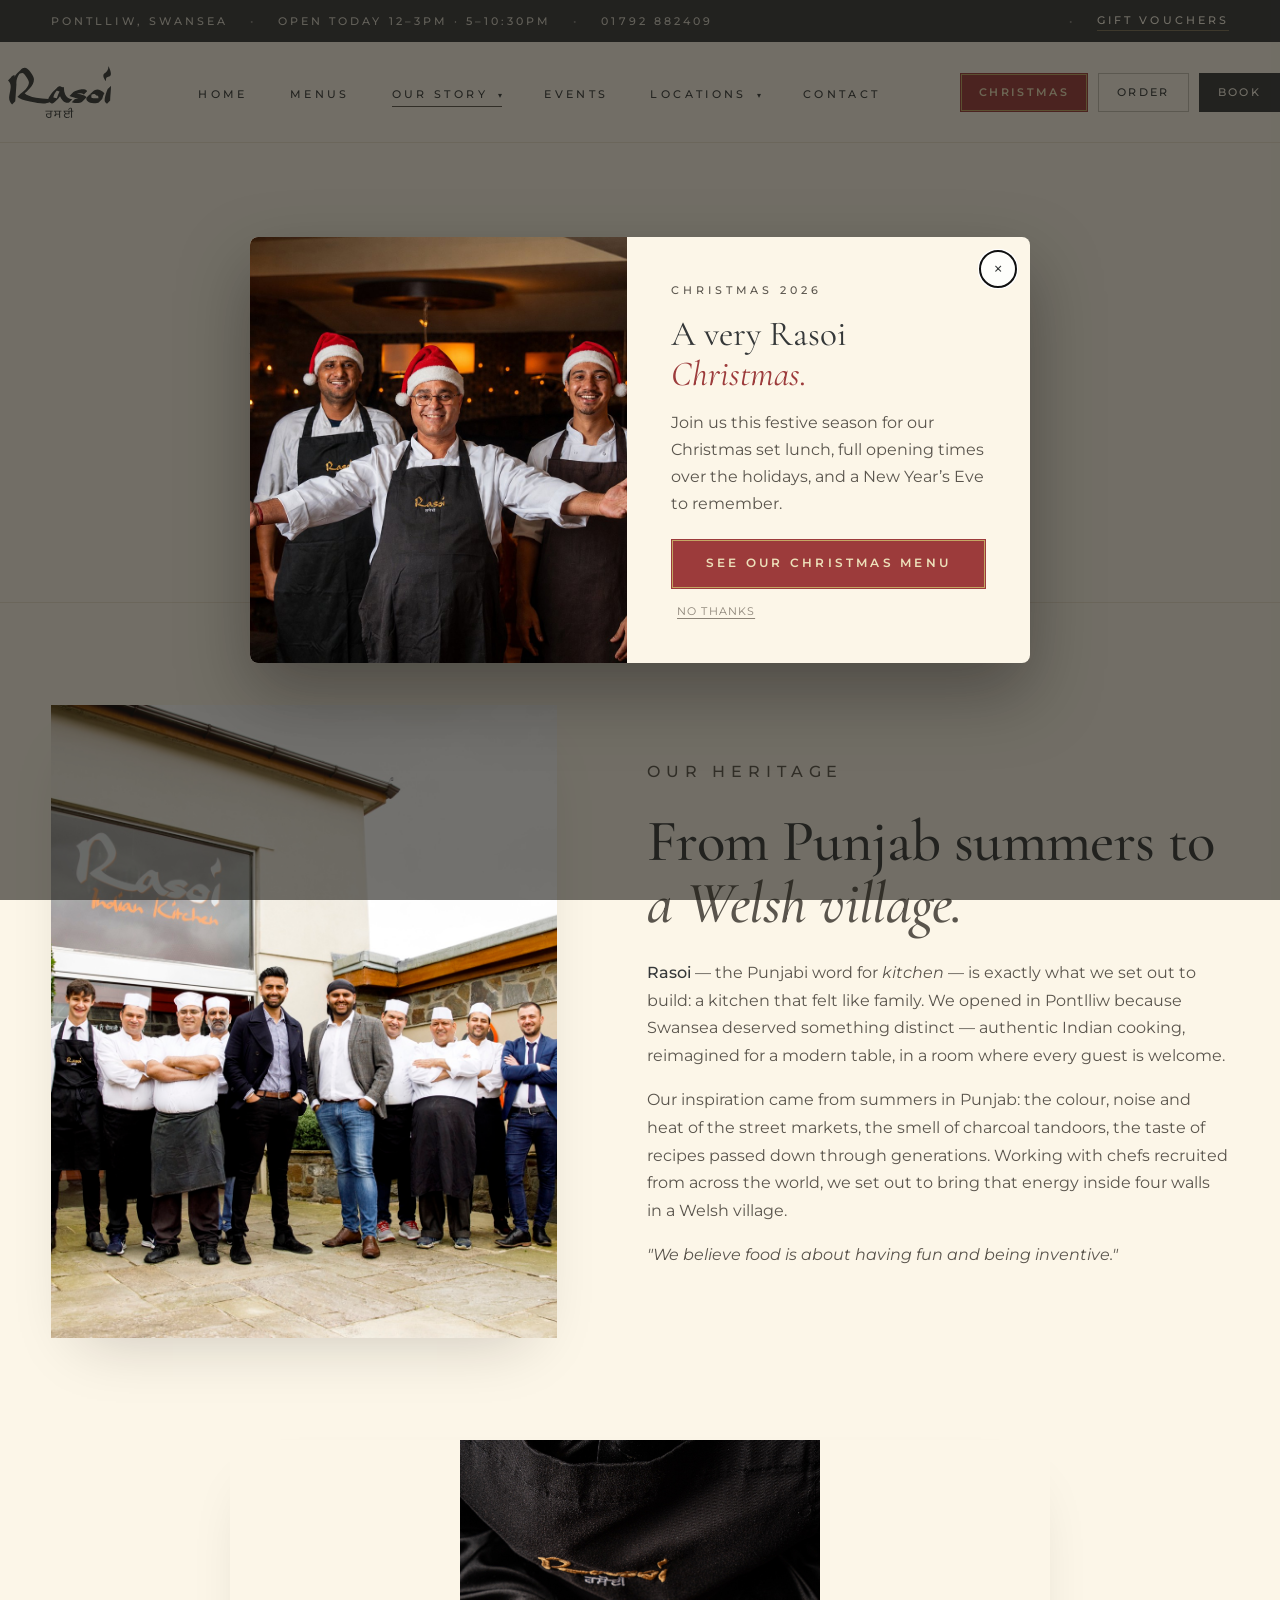
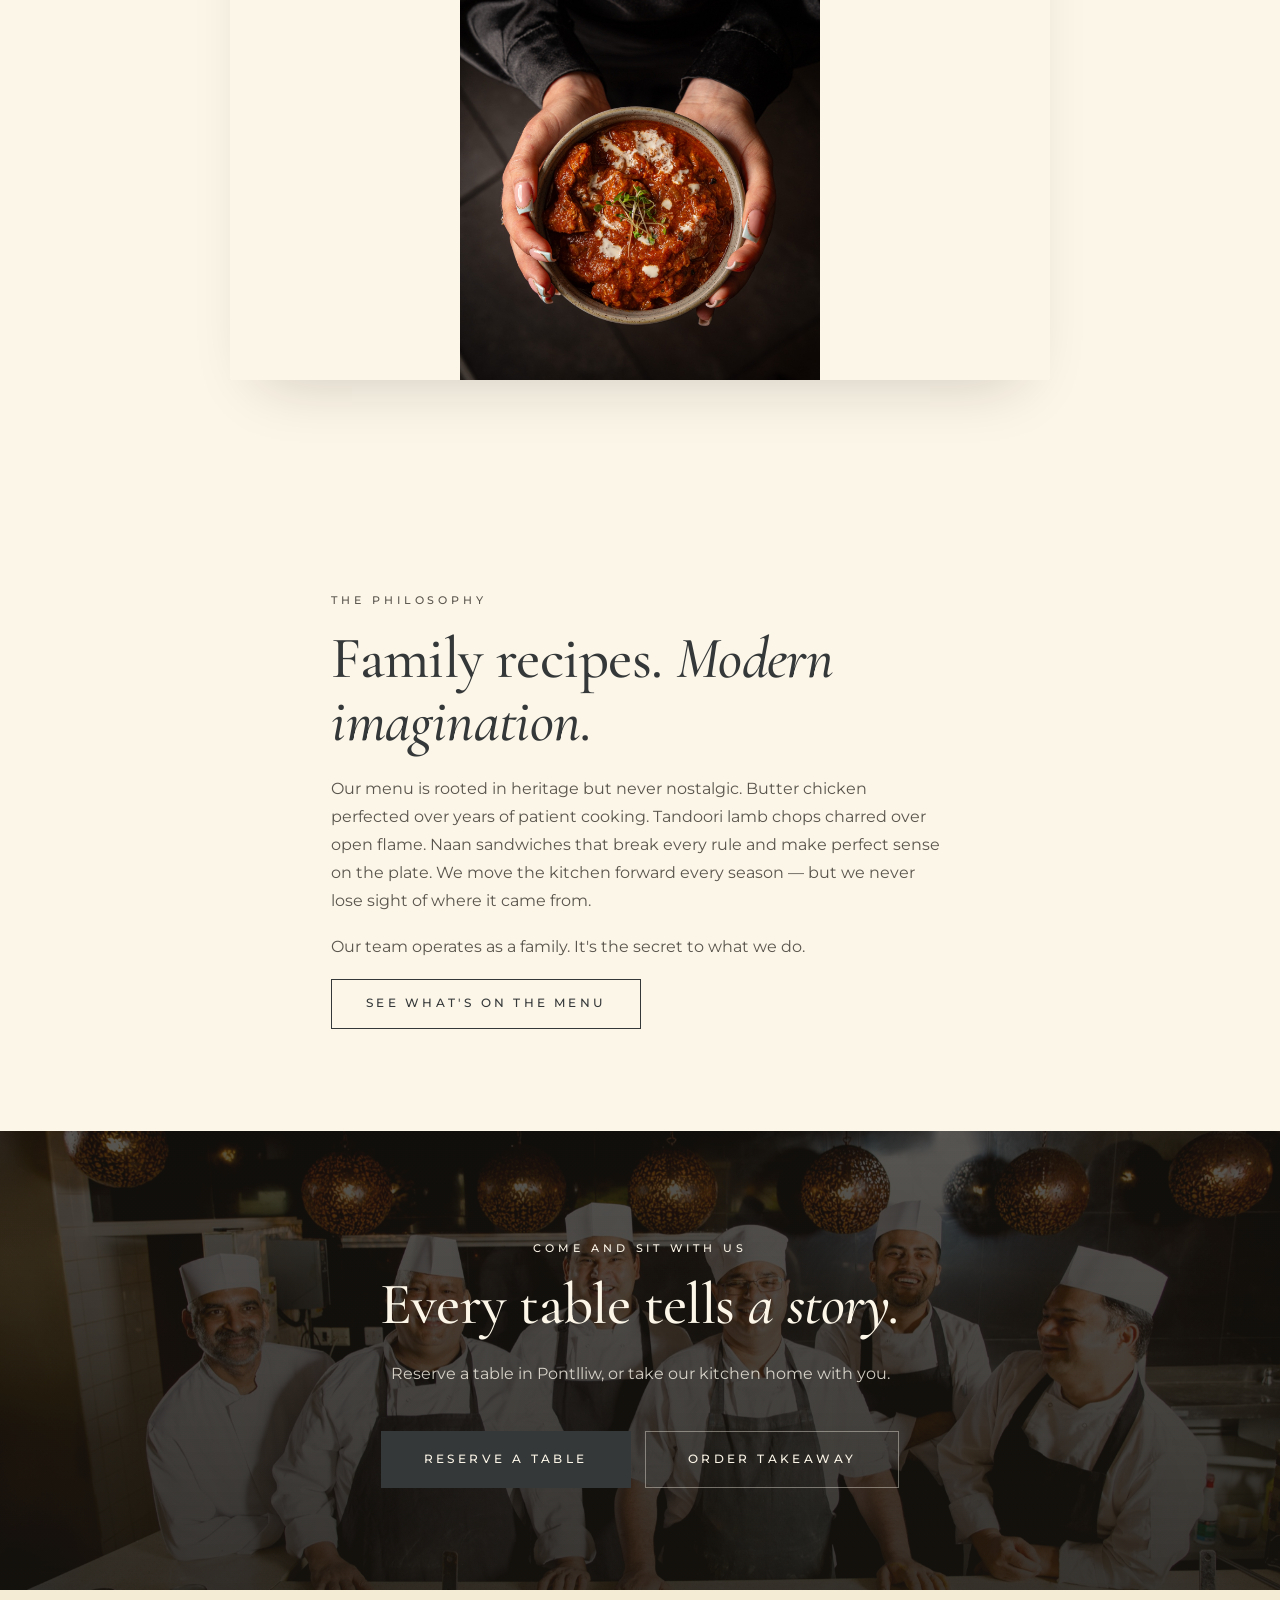
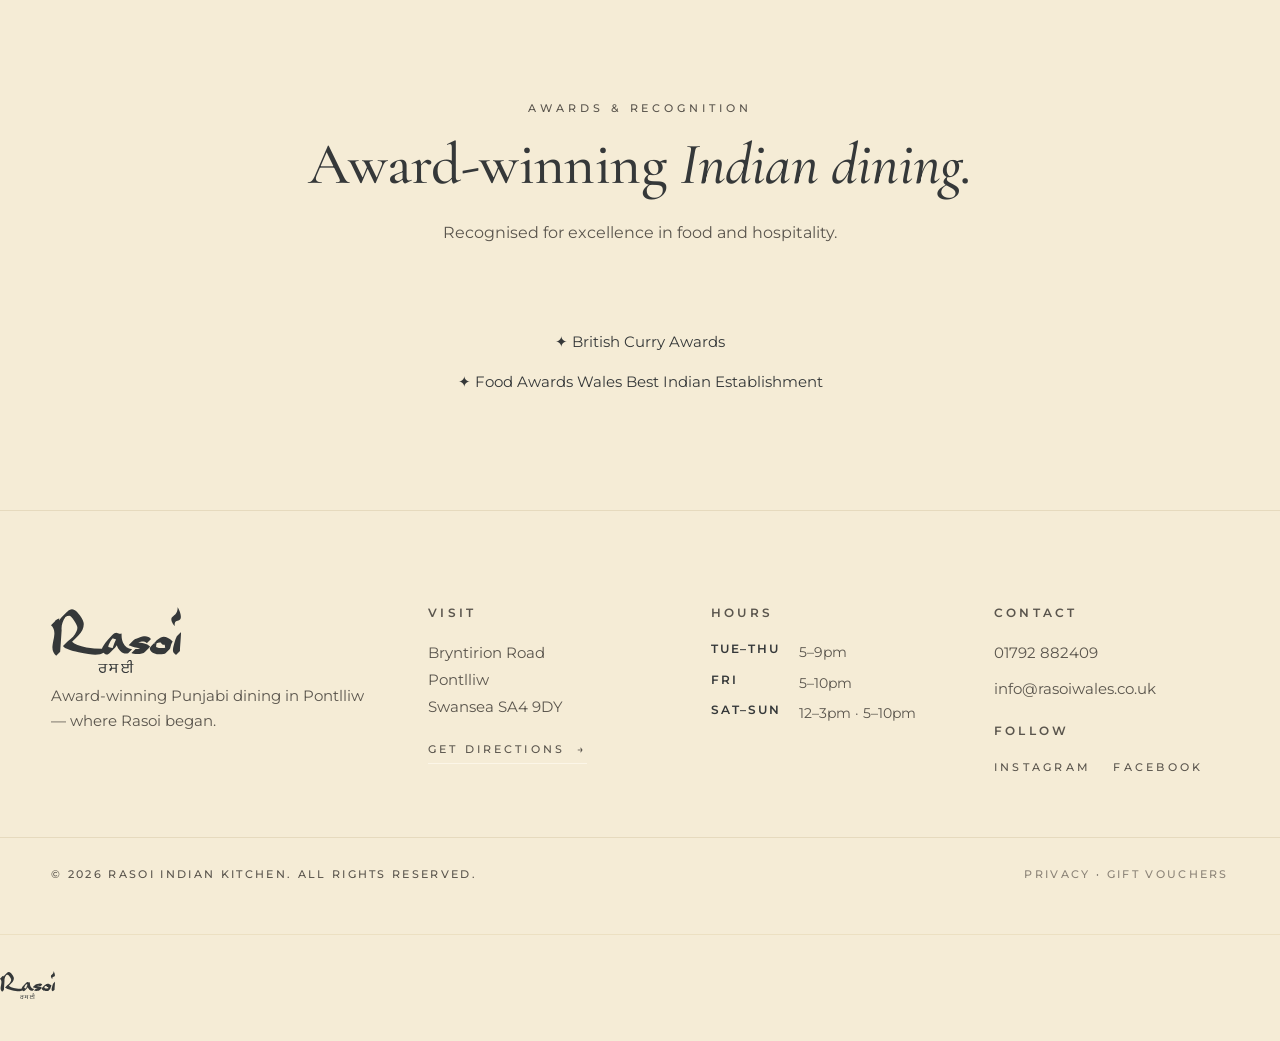
==== commit f9a2afde: "Show real opening times for today in the top bar 'Open today 5-9pm' was hardcoded on every page, so " ====
--- a/about.html
+++ b/about.html
@@ -8,7 +8,7 @@
   <link rel="preconnect" href="https://fonts.googleapis.com" />
   <link rel="preconnect" href="https://fonts.gstatic.com" crossorigin />
   <link href="https://fonts.googleapis.com/css2?family=Cormorant+Garamond:ital,wght@0,400;0,500;0,600;1,400;1,500&family=Montserrat:wght@300;400;500;600&display=swap" rel="stylesheet" />
-  <link rel="stylesheet" href="assets/styles.css?v=16" />
+  <link rel="stylesheet" href="assets/styles.css?v=17" />
   <link rel="icon" type="image/png" href="assets/brand/Rasoi_GoldSanskrit.svg?v=2" />
   <link rel="canonical" href="https://www.rasoiindiankitchen.co.uk/about.html" />
 
@@ -36,7 +36,7 @@
     <div class="container utility-bar__inner">
       <span class="utility-bar__item">Pontlliw, Swansea</span>
       <span class="utility-bar__divider">•</span>
-      <span class="utility-bar__item">Open today 5–9pm</span>
+      <span class="utility-bar__item" data-open-today>Open Tuesday–Sunday</span>
       <span class="utility-bar__divider">•</span>
       <a class="utility-bar__item" href="tel:01792882409">01792 882409</a>
       <span class="utility-bar__divider utility-bar__divider--push">•</span>
@@ -203,6 +203,6 @@
     <div class="container footer__sanskrit"><img src="assets/brand/Rasoi_GoldSanskrit.svg?v=2" alt="ਰਸੋਈ" /></div>
   </footer>
 
-  <script src="assets/script.js?v=17"></script>
+  <script src="assets/script.js?v=18"></script>
 </body>
 </html>
--- a/assets/styles.css
+++ b/assets/styles.css
@@ -1058,16 +1058,7 @@
 .insta-tile:hover::after { background: rgba(26,23,18,0.35); }
 .insta-tile:hover .insta-tile__icon { opacity: 1; }
 
-/* Live Instagram feed via Behold */
-.instagram__feed {
-  margin-top: 36px;
-}
-.instagram__feed behold-widget {
-  display: block;
-  width: 100%;
-  --behold-row-gap: 6px;
-  --behold-column-gap: 6px;
-}
+.instagram__feed { margin-top: 36px; }
 
 /* -------- Book CTA -------- */
 .book {
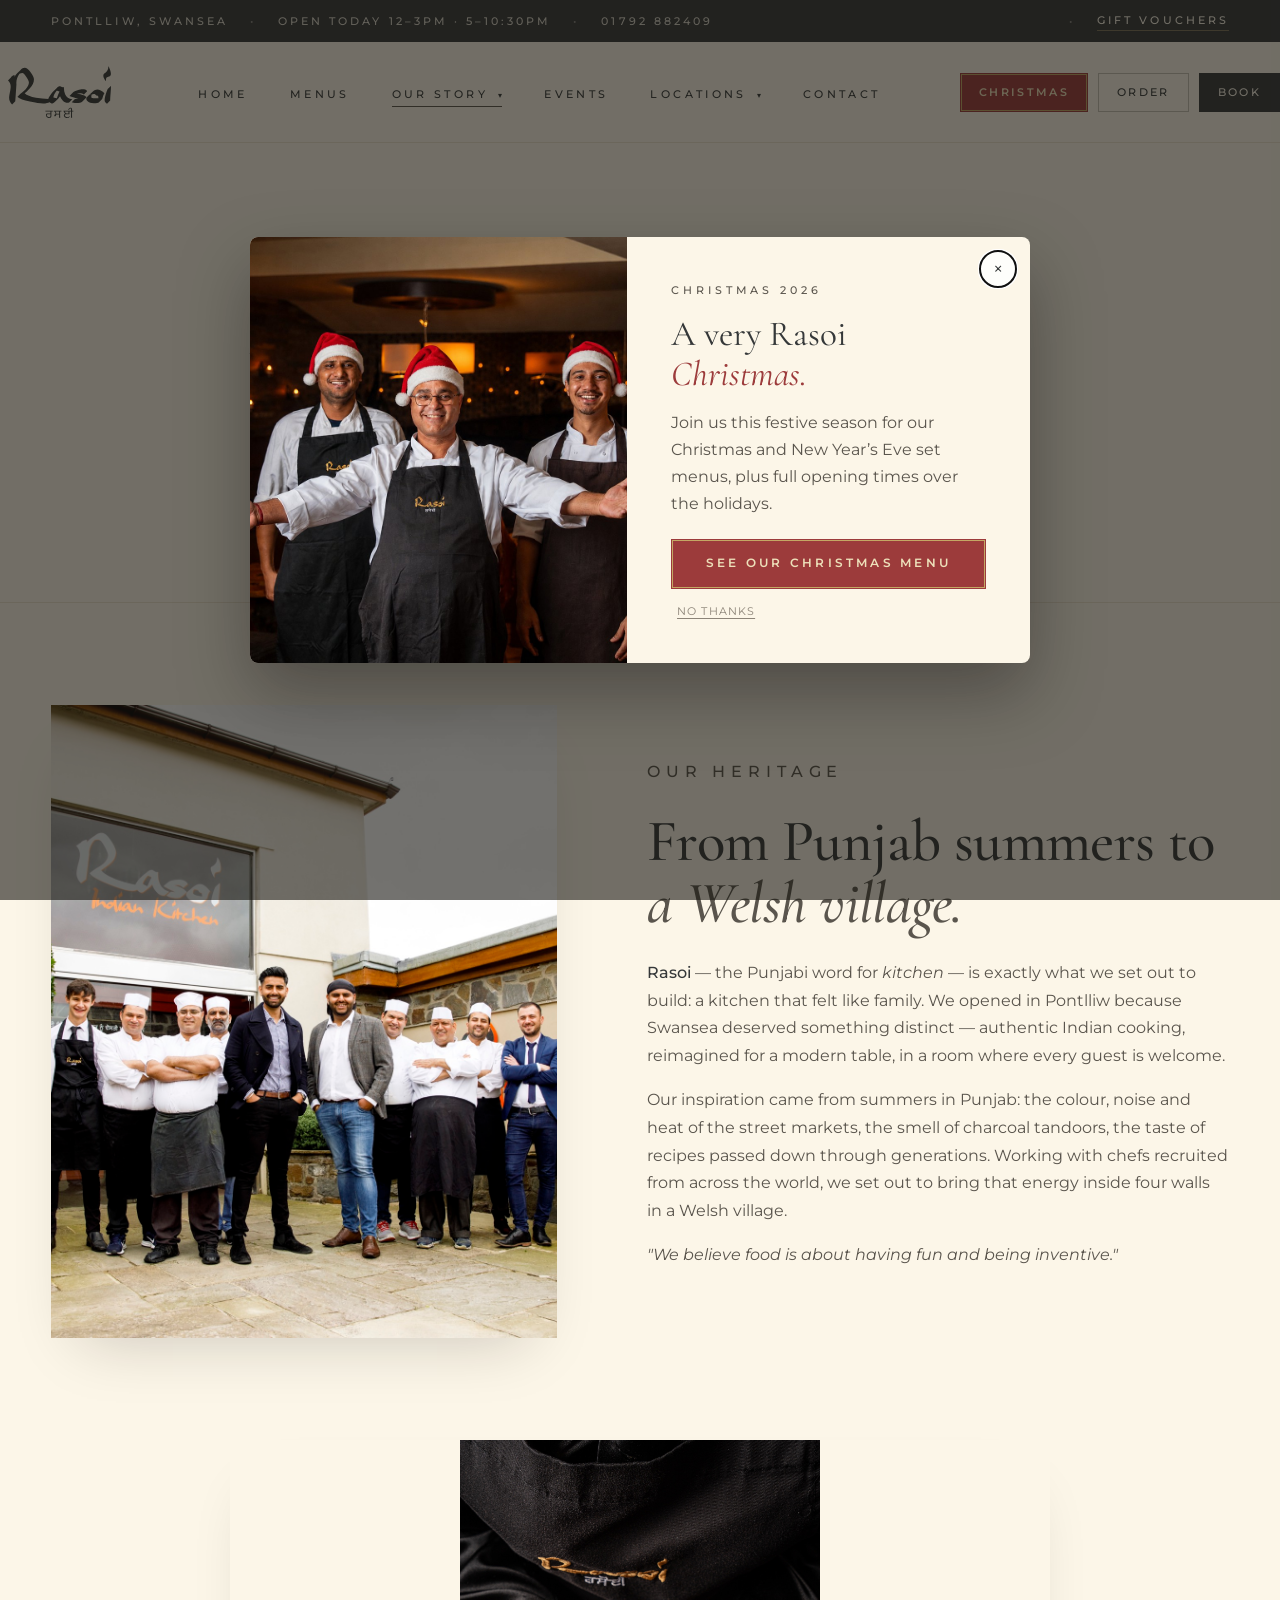
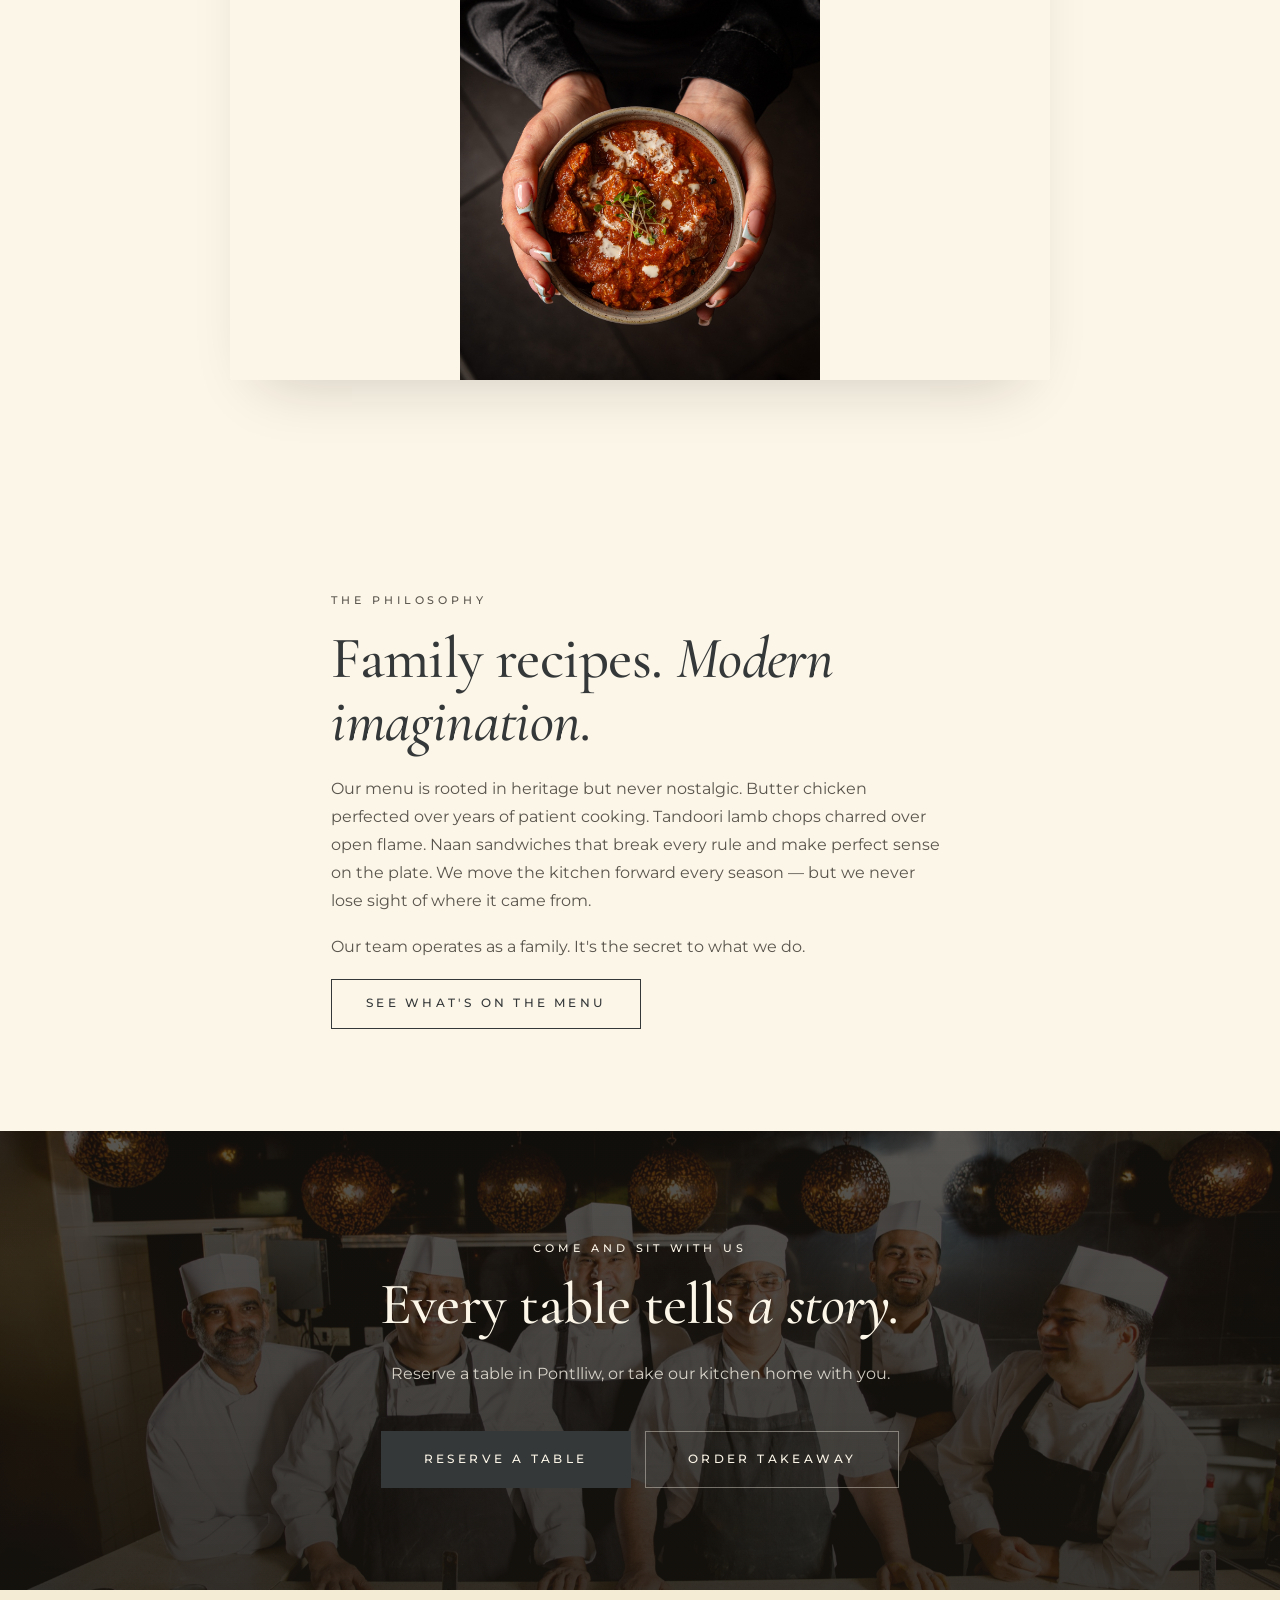
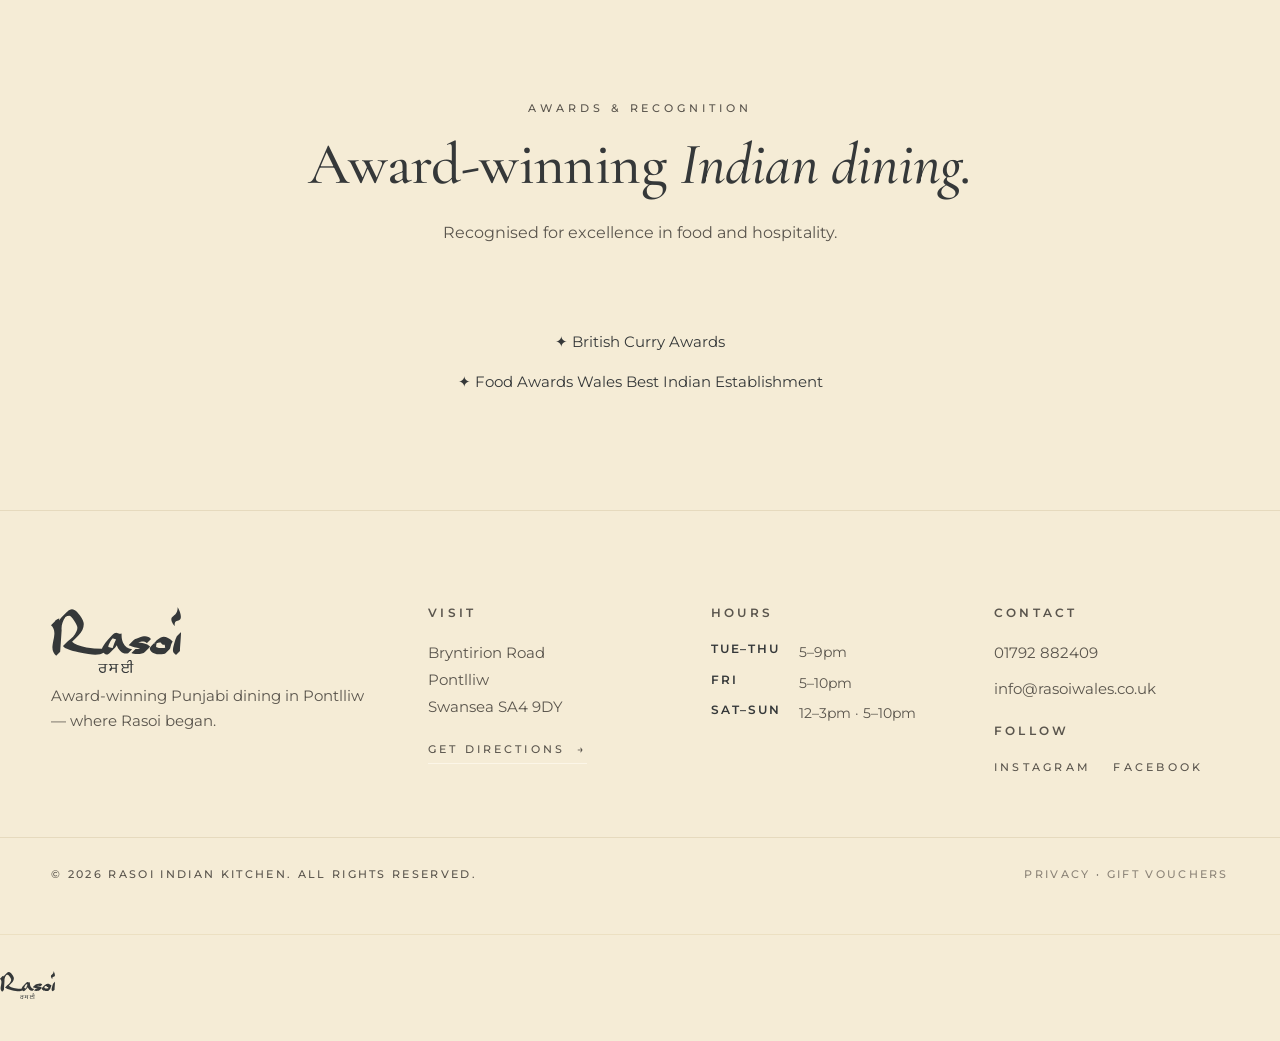
==== commit c0582c8f: "Add NYE sitting times, tidy festive copy Lunch last sitting 3pm, dinner after 3pm with last sitting " ====
--- a/about.html
+++ b/about.html
@@ -203,6 +203,6 @@
     <div class="container footer__sanskrit"><img src="assets/brand/Rasoi_GoldSanskrit.svg?v=2" alt="ਰਸੋਈ" /></div>
   </footer>
 
-  <script src="assets/script.js?v=18"></script>
+  <script src="assets/script.js?v=20"></script>
 </body>
 </html>
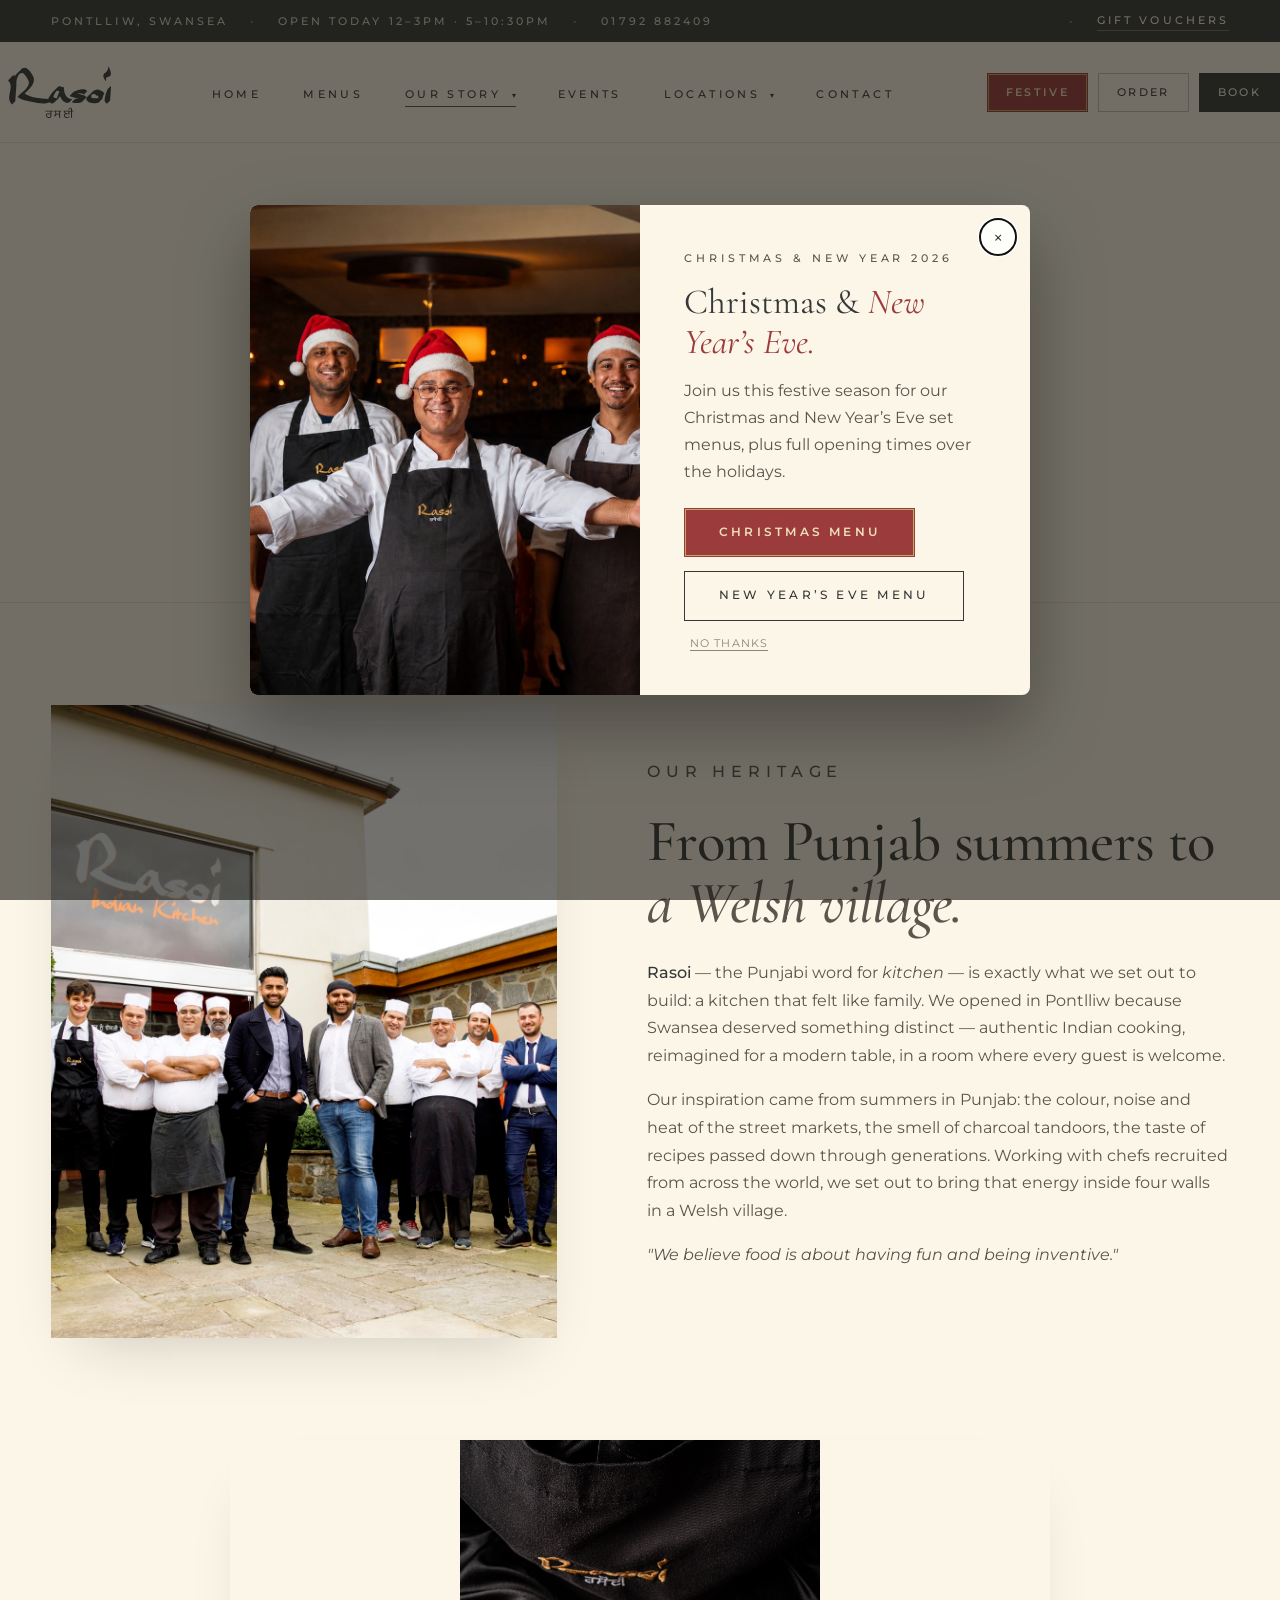
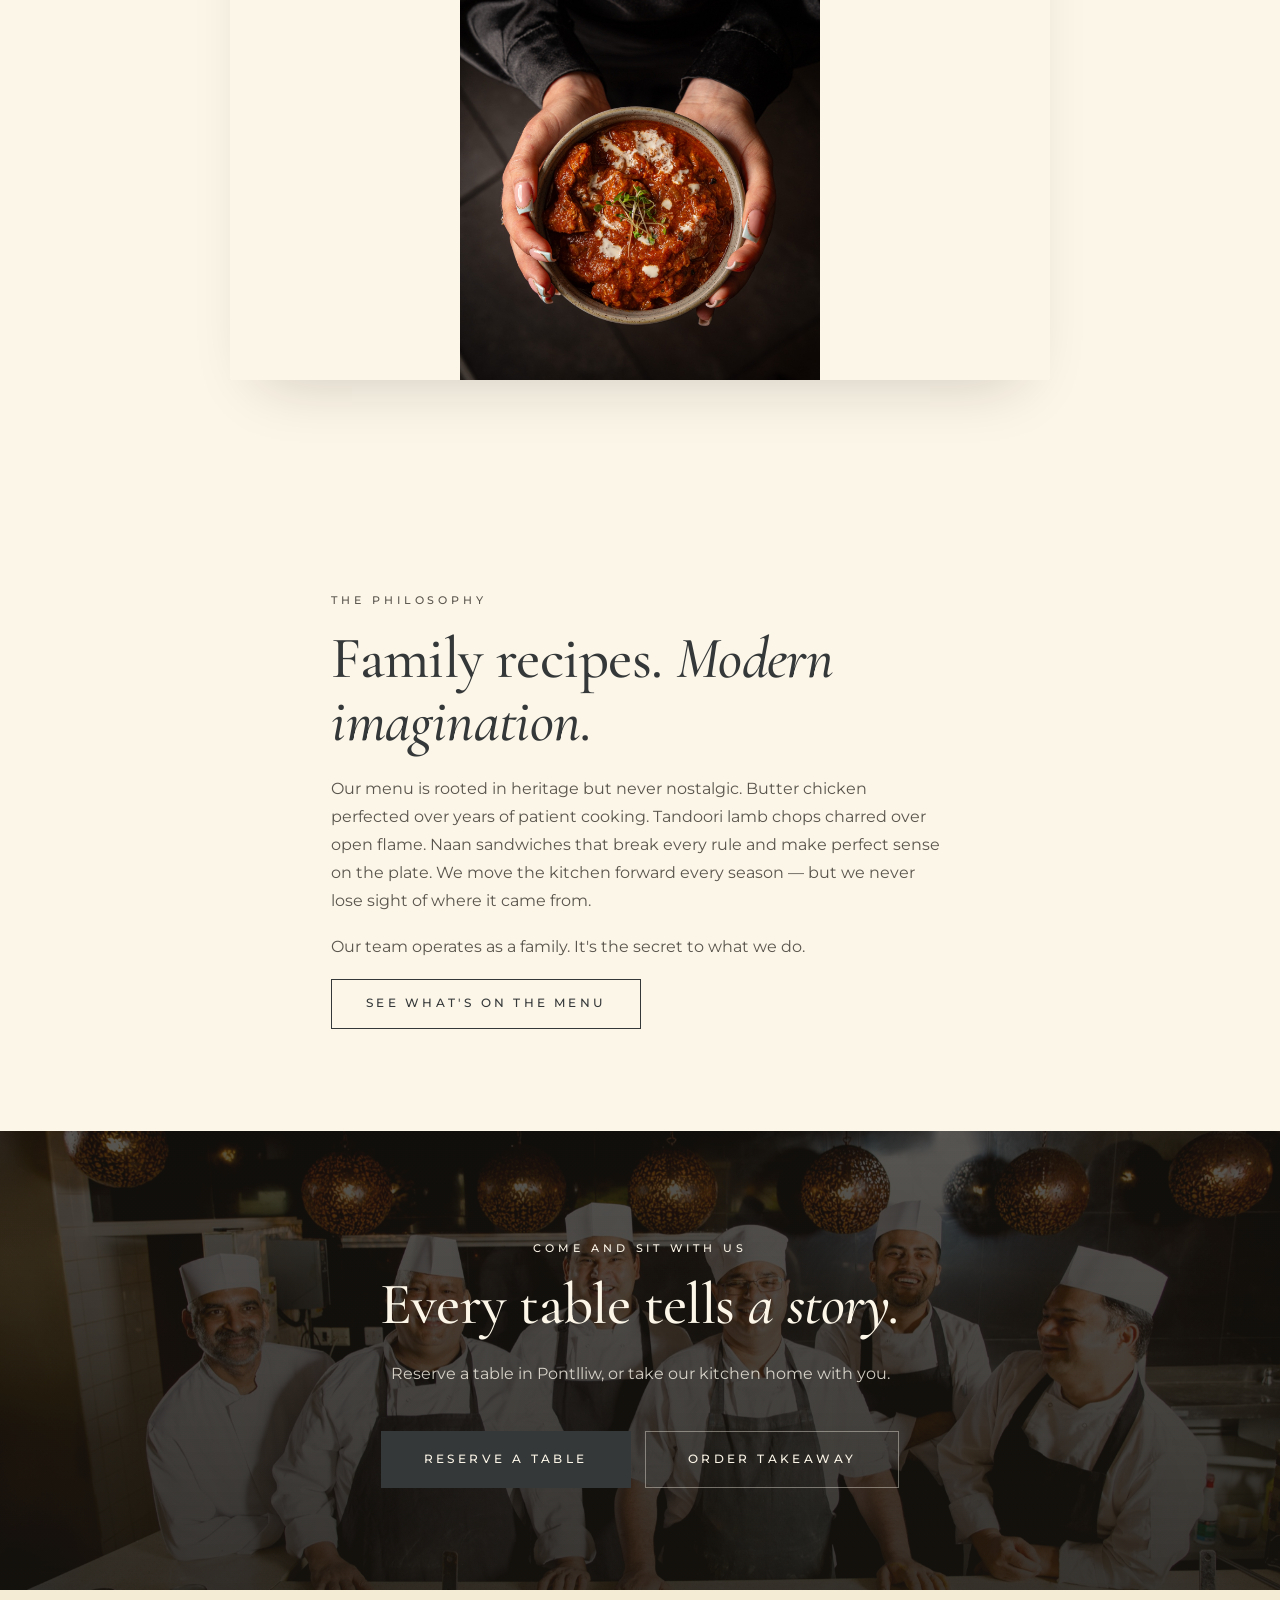
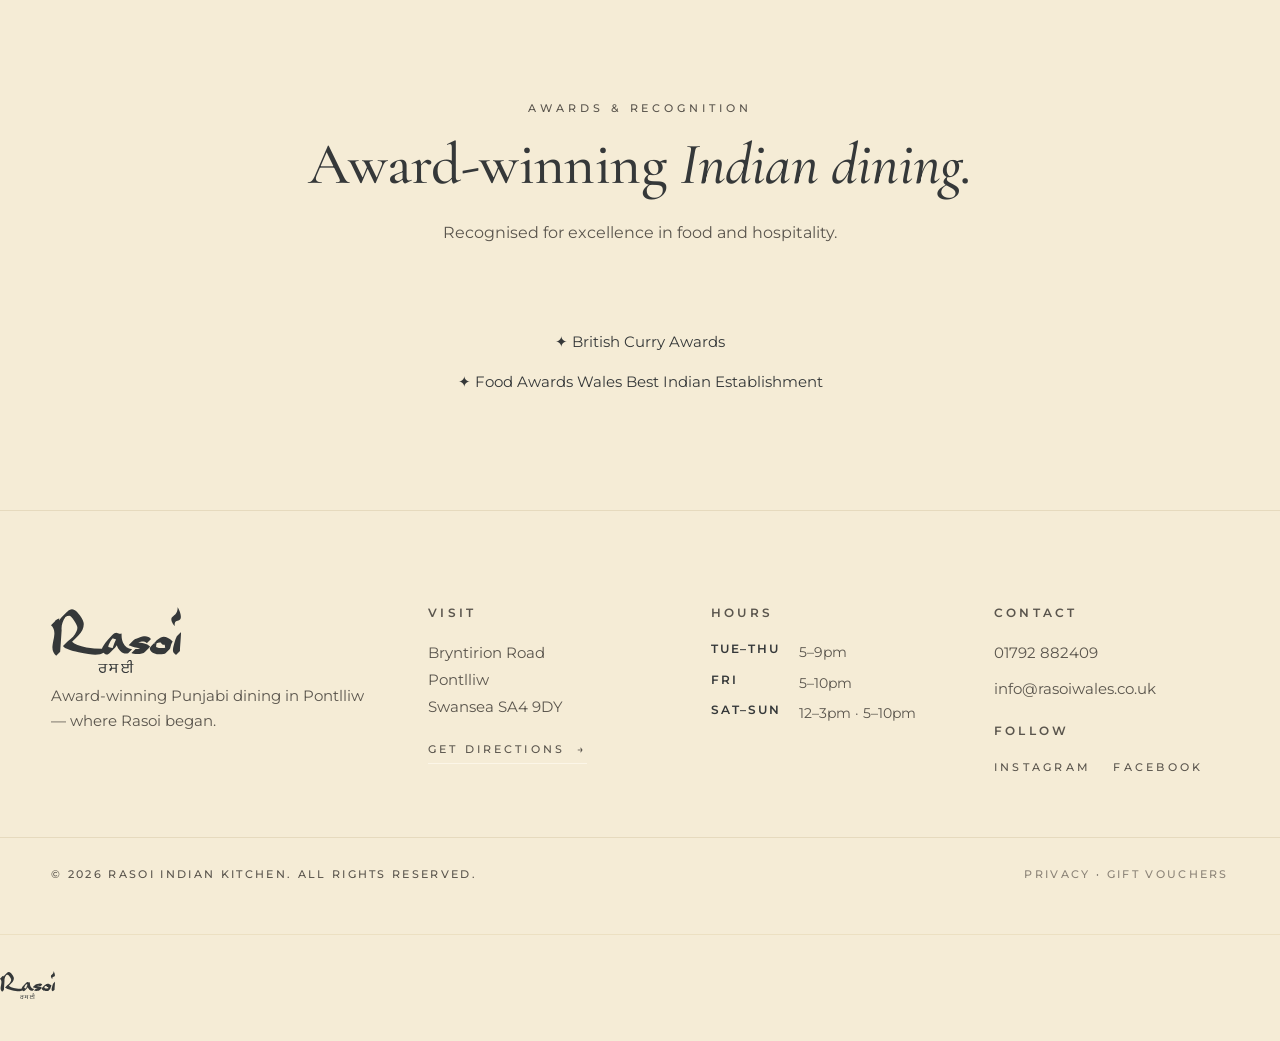
==== commit 2b69adfe: "Add NYE button to festive popup, rename header button to Festive Popup heading now covers Christmas " ====
--- a/about.html
+++ b/about.html
@@ -72,7 +72,7 @@
         </ul>
       </nav>
       <div class="header__cta">
-        <a href="christmas.html" class="btn btn--christmas btn--sm">Christmas</a>
+        <a href="christmas.html" class="btn btn--christmas btn--sm">Festive</a>
         <a href="https://rasoi-takeaway.square.site/" target="_blank" rel="noopener" class="btn btn--ghost btn--sm">Order</a>
         <a href="https://www.sevenrooms.com/landing/rasoibryntirionroad" target="_blank" rel="noopener" class="btn btn--primary btn--sm">Book</a>
       </div>
@@ -203,6 +203,6 @@
     <div class="container footer__sanskrit"><img src="assets/brand/Rasoi_GoldSanskrit.svg?v=2" alt="ਰਸੋਈ" /></div>
   </footer>
 
-  <script src="assets/script.js?v=20"></script>
+  <script src="assets/script.js?v=21"></script>
 </body>
 </html>
